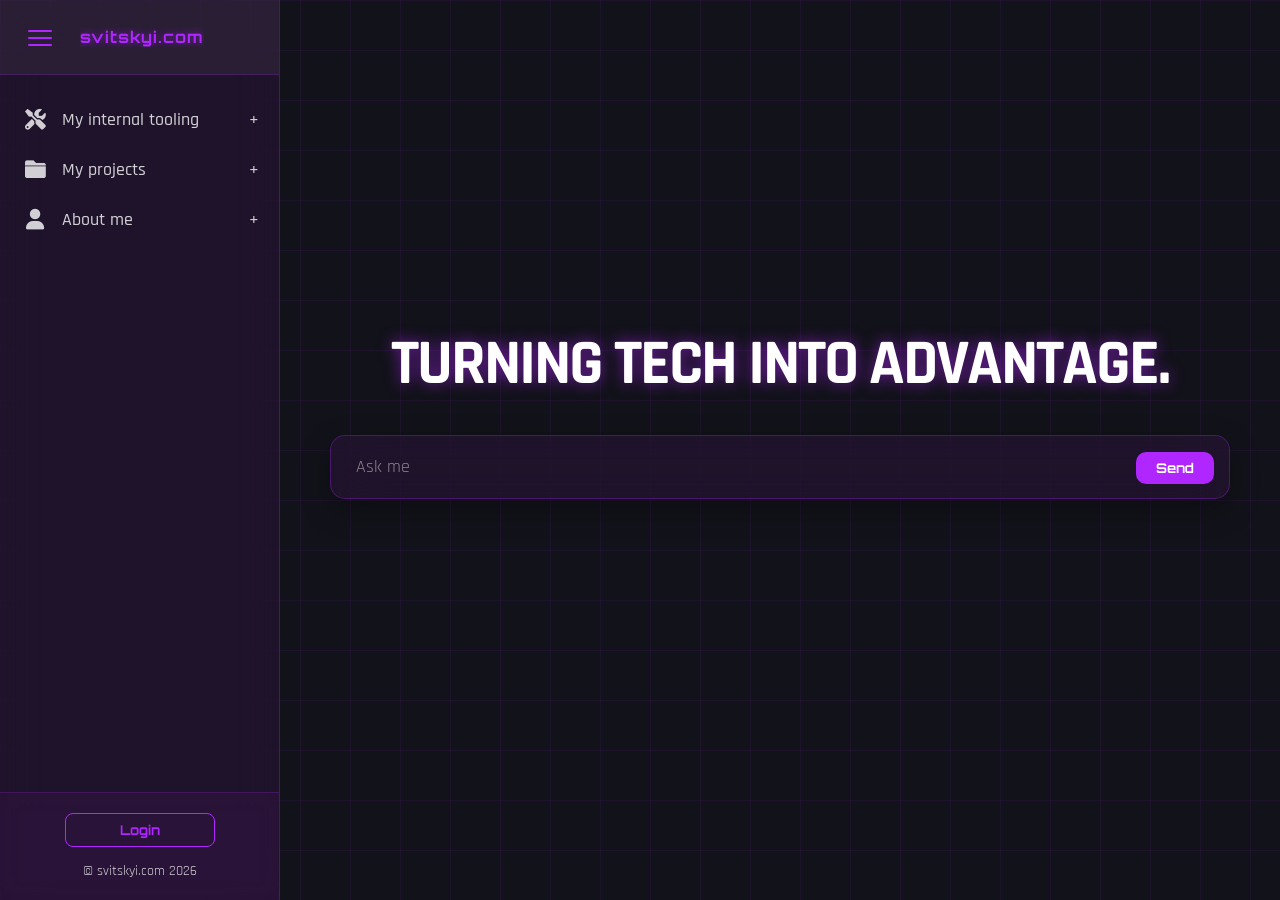
==== index.html @ 208cf4dd "Adding tree structure" ====
<!DOCTYPE html>
<html lang="en">
<head>
    <meta charset="UTF-8">
    <meta name="viewport" content="width=device-width, initial-scale=1.0">
    <title>svitskyi.com</title>
    <link rel="preconnect" href="https://fonts.googleapis.com">
    <link rel="preconnect" href="https://fonts.gstatic.com" crossorigin>
    <link href="https://fonts.googleapis.com/css2?family=Orbitron:wght@400;700&family=Roboto+Mono&family=Space+Mono&family=JetBrains+Mono&family=Fira+Code&family=Source+Code+Pro&family=Ubuntu+Mono&family=Inconsolata&family=VT323&family=Silkscreen&family=Syncopate:wght@400;700&family=Michroma&family=Exo+2:wght@400;700&family=Titillium+Web:wght@400;700&family=Rajdhani:wght@400;700&display=swap" rel="stylesheet">
    <link rel="stylesheet" href="css/styles.css?v=1.7">
    <link rel="icon" href="static/favicon.ico" type="image/x-icon">
    <link rel="stylesheet" href="https://cdnjs.cloudflare.com/ajax/libs/font-awesome/6.0.0-beta3/css/all.min.css">
</head>
<body class="theme-blue responsive-body">

<div class="bg-grid"></div>

<div class="sidebar">
  <div class="sidebar-header">
    <a href="https://svitskyi.com">svitskyi.com</a>
  </div>
  <ul class="sidebar-menu">
    <li class="has-submenu">
      <a href="#"><i class="icon fas fa-tools"></i><span class="menu-text">My internal tooling</span><span class="plus-icon">+</span></a>
      <ul class="submenu">
        <li><a href="https://n8n.svitskyi.com"><i class="icon fa-brands fa-n8n"></i><span class="menu-text">n8n</span></a></li>
        <li><a href="https://jenkins.svitskyi.com"><i class="icon fa-brands fa-jenkins"></i><span class="menu-text">Jenkins</span></a></li>
      </ul>
    </li>
    <li class="has-submenu">
      <a href="#"><i class="icon fas fa-folder"></i><span class="menu-text">My projects</span><span class="plus-icon">+</span></a>
      <ul class="submenu">
        <li><a href="https://github.com/Svitskyi"><i class="icon fa-brands fa-github"></i><span class="menu-text">GitHub</span></a></li>
        <li><a href="#"><i class="icon fas fa-robot"></i><span class="menu-text">AI assisted QA</span></a></li>
      </ul>
    </li>
    <li class="has-submenu">
      <a href="#"><i class="icon fas fa-user"></i><span class="menu-text">About me</span><span class="plus-icon">+</span></a>
      <ul class="submenu">
        <li><a href="#" id="about-me-link"><i class="icon fas fa-user-circle"></i><span class="menu-text">Who I am</span></a></li>
        <li><a href="https://www.linkedin.com/in/oleg-svitskyi/"><i class="icon fa-brands fa-linkedin"></i><span class="menu-text">LinkedIn</span></a></li>
        <li><a href="static/cv.pdf"><i class="icon fas fa-file-alt"></i><span class="menu-text">My CV</span></a></li>
      </ul>
    </li>
  </ul>
  <div class="sidebar-footer">
    <button id="login-btn" class="login-sidebar-btn">Login</button>
    <p>&copy; svitskyi.com 2026</p>
  </div>
</div>

<button id="sidebar-toggle-btn" class="sidebar-toggle">
  <span></span>
  <span></span>
  <span></span>
</button> 

<!-- LOGIN MODAL -->
<div id="login-modal" class="modal-overlay">
  <div class="modal-content login-modal-content">
    <button id="close-login-modal" class="close-btn">&times;</button>
    <div class="modal-header">
      <h2>Login</h2>
    </div>
    <div class="login-options">
      <button class="login-option google">
        <span class="icon">G</span> Login with Google
      </button>
      <button class="login-option apple">
        <span class="icon">🍎</span> Login with Apple
      </button>
      <button class="login-option microsoft">
        <span class="icon">M</span> Login with Microsoft
      </button>
    </div>
  </div>
</div>

<!-- ABOUT ME MODAL -->
<div id="about-modal" class="modal-overlay">
  <div class="modal-content">
    <button id="close-modal" class="close-btn">&times;</button>
    <div class="modal-header">
      <h2>Who I am</h2>
    </div>
    <div class="modal-body">
      <p>I am a highly skilled <strong>IT Professional</strong> with a deep focus on <strong>DevOps, Platform Engineering, and QA Automation</strong>. My expertise lies at the intersection of development and operations, where I specialize in building robust <strong>CI/CD pipelines</strong> and scalable infrastructure.</p>
      
      <div class="skills-grid">
        <div class="skill-tag">GitHub</div>
        <div class="skill-tag">Sonarqube</div>
        <div class="skill-tag">ArgoCD</div>
        <div class="skill-tag">Java</div>
        <div class="skill-tag">Groovy</div>
        <div class="skill-tag">Docker</div>
        <div class="skill-tag">Kubernetes</div>
        <div class="skill-tag">Jenkins</div>
        <div class="skill-tag">Fastlane</div>
        <div class="skill-tag">Maven</div>
        <div class="skill-tag">Gradle</div>
        <div class="skill-tag">Selenium</div>
        <div class="skill-tag">Playwright</div>
        <div class="skill-tag">TestNG</div>
        <div class="skill-tag">JUnit</div>
        <div class="skill-tag">CI/CD</div>
      </div>

      <p>With hands-on experience in <strong>containerization</strong> and <strong>test automation frameworks</strong>, I am passionate about optimizing development workflows and ensuring continuous quality through intelligent automation.</p>
    </div>
  </div>
</div>

<!-- MAIN CHAT AREA -->
<main id="main-content" class="chat-container">
  <div class="welcome-container">
    <h1><span class="second-part-violet">Turning tech into advantage.</span></h1>
  </div>
  <div id="chat-body" class="chat-body"></div>
  <div class="input-wrapper">
    <textarea id="chat-message" placeholder="Ask me" rows="1"></textarea>
    <button id="send-btn">Send</button>
  </div>
</main>

<script src="js/script.js"></script>

</body>
</html>

<!-- This is index.html root page of the website. It is built with docker so whenever changes are required it should be rebuild/restarted using docker compose. Docker extention, not docker-compose binary -->
---- css/styles.css ----
/* --- Color Variables - Brightened Violet Cyberpunk Theme --- */
:root {
  --bg-dark: #12121A;
  --surface-glass: rgba(45, 20, 60, 0.5);
  --surface-bright: rgba(255, 255, 255, 0.1);
  --neon-violet: #B026FF;
  --neon-magenta: #FF2E7E;
  --neon-cyan: #00FFFF;
  --deep-purple: #4B0082;
  --primary-color: var(--neon-violet);
  --secondary-color: var(--neon-magenta);
  --accent-color-glow: rgba(176, 38, 255, 0.6);
  --accent-color-border: var(--neon-violet);
  --text-main: #FFFFFF;
  --text-dim: rgba(255, 255, 255, 0.8);
}

* { margin: 0; padding: 0; box-sizing: border-box; font-family: 'Rajdhani', sans-serif; }

body {
  display: flex;
  flex-direction: row;
  height: 100vh;
  overflow: hidden;
  background-color: var(--bg-dark);
  color: var(--text-main);
}

.bg-grid {
  position: fixed;
  top: 0;
  left: 0;
  width: 100%;
  height: 100%;
  background-image: 
    linear-gradient(rgba(176, 38, 255, 0.08) 1px, transparent 1px),
    linear-gradient(90deg, rgba(176, 38, 255, 0.08) 1px, transparent 1px);
  background-size: 50px 50px;
  pointer-events: none;
  z-index: -1;
}

/* --- Professional Animated Toggle Button --- */
#sidebar-toggle-btn {
  position: fixed;
  top: 15px;
  left: 7.5px;
  z-index: 2100;
  background: var(--surface-glass);
  backdrop-filter: blur(10px);
  border: none;
  width: 45px;
  height: 45px;
  display: flex;
  flex-direction: column;
  align-items: center;
  justify-content: center;
  gap: 5px;
  border-radius: 10px;
  cursor: pointer;
  transition: all 0.3s cubic-bezier(0.4, 0, 0.2, 1);
  box-shadow: 0 0 15px rgba(0,0,0,0.5);
}

#sidebar-toggle-btn span {
  display: block;
  width: 24px;
  height: 2px;
  background-color: var(--primary-color);
  transition: all 0.3s ease;
  border-radius: 2px;
}

#sidebar-toggle-btn:hover {
  background: rgba(176, 38, 255, 0.3);
  box-shadow: 0 0 20px var(--accent-color-glow);
}

/* Toggle Animation */
#sidebar-toggle-btn.open span:nth-child(1) { transform: translateY(7px) rotate(45deg); }
#sidebar-toggle-btn.open span:nth-child(2) { opacity: 0; transform: translateX(-10px); }
#sidebar-toggle-btn.open span:nth-child(3) { transform: translateY(-7px) rotate(-45deg); }

.sidebar.active ~ #sidebar-toggle-btn,
.sidebar:not(.collapsed) ~ #sidebar-toggle-btn {
  left: 17.5px !important;
  background: transparent;
  box-shadow: none;
}

/* --- Sidebar --- */
.sidebar {
  width: 280px;
  height: 100%;
  background: var(--surface-glass);
  backdrop-filter: blur(25px);
  -webkit-backdrop-filter: blur(25px);
  border-right: 1px solid rgba(176, 38, 255, 0.3);
  display: flex;
  flex-direction: column;
  transition: width 0.3s cubic-bezier(0.4, 0, 0.2, 1), left 0.3s cubic-bezier(0.4, 0, 0.2, 1);
  flex-shrink: 0;
  z-index: 2000;
  overflow: hidden; /* Hide overflow on the main container */
}

.sidebar.collapsed {
  width: 60px;
}

.sidebar-header {
  padding: 0 15px 0 80px;
  background: rgba(255, 255, 255, 0.05);
  border-bottom: 1px solid rgba(176, 38, 255, 0.2);
  display: flex;
  align-items: center;
  justify-content: flex-start;
  height: 75px;
  flex-shrink: 0; /* Prevent header from shrinking */
}

.sidebar-header a {
  color: var(--primary-color);
  text-decoration: none;
  font-family: 'Orbitron', sans-serif;
  font-weight: 700;
  letter-spacing: 1px;
  text-shadow: 0 0 10px var(--accent-color-glow);
}

.sidebar-menu {
  list-style: none;
  padding: 20px 0;
  flex-grow: 1; /* Allow menu to take up all available space */
  overflow-y: auto; /* Make ONLY the menu scrollable */
  -webkit-overflow-scrolling: touch; /* Smooth scrolling on iOS */
}

.sidebar-footer {
  padding: 20px;
  text-align: center;
  font-size: 0.9rem;
  color: var(--text-dim);
  border-top: 1px solid rgba(176, 38, 255, 0.2);
  font-family: 'Orbitron', sans-serif;
  flex-shrink: 0; /* Prevent footer from shrinking */
  background: rgba(45, 20, 60, 0.6); /* Ensure consistent background */
  backdrop-filter: blur(10px);
}

/* --- Sidebar Text Visibility Control --- */
.sidebar-header a, 
.sidebar-menu li .menu-text { 
  opacity: 1;
  max-width: 500px;
  display: inline-block;
  vertical-align: middle;
  white-space: nowrap;
  overflow: hidden;
  transition: opacity 0.3s ease, max-width 0.3s ease;
}

.sidebar-menu li a {
  display: flex;
  align-items: center;
  padding: 14px 20px;
  text-decoration: none;
  color: var(--text-dim);
  font-weight: 500;
  font-size: 1.1rem;
  transition: all 0.2s ease;
  border-left: 3px solid transparent;
}

.sidebar-menu li a:hover {
  background: rgba(176, 38, 255, 0.15);
  color: var(--text-main);
  border-left-color: var(--primary-color);
}

.sidebar-menu li .icon {
  margin-right: 15px;
  font-size: 1.3rem;
  width: 24px;
  text-align: center;
}

.sidebar-menu .has-submenu > a {
  position: relative;
}

.plus-icon {
  position: absolute;
  right: 20px;
  top: 50%;
  transform: translateY(-50%);
  transition: transform 0.3s ease;
}

.has-submenu.open > a .plus-icon {
  transform: translateY(-50%) rotate(45deg);
}

.submenu {
  list-style: none;
  padding-left: 30px;
  display: none;
  background: rgba(0,0,0,0.2);
}

.has-submenu.open > .submenu {
  display: block;
}

/* --- Desktop Collapsed Styles --- */
@media(min-width: 1025px) {
  .sidebar.collapsed .sidebar-header a, 
  .sidebar.collapsed .sidebar-menu li .menu-text { 
    opacity: 0;
    max-width: 0;
    pointer-events: none;
  }

  .sidebar.collapsed .sidebar-menu li a {
    justify-content: center;
    padding: 14px 0;
    border-left: none;
  }

  .sidebar.collapsed .sidebar-header {
    padding: 0;
    justify-content: center;
  }

  .sidebar.collapsed .sidebar-menu li .icon {
    margin-right: 0;
  }

  .sidebar.collapsed .sidebar-footer {
    display: none;
  }
}


/* --- Main content area --- */
#main-content {
  flex-grow: 1;
  display: flex;
  flex-direction: column;
  overflow: hidden;
  transition: all 0.3s ease-in-out;
  position: relative;
}

/* --- Chat container --- */
.chat-container { 
  flex: 1;
  display: flex;
  flex-direction: column;
  justify-content: flex-start;
  align-items: center;
  padding: 20px;
  padding-top: 45vh;
  overflow: hidden;
  position: relative;
  transition: padding-top 0.5s cubic-bezier(0.4, 0, 0.2, 1);
}

.chat-container.started {
  padding-top: 40px;
}

/* --- Welcome container --- */
.welcome-container {
  position: absolute;
  top: 45vh;
  left: 50%;
  transform: translate(-50%, -100%);
  z-index: 10;
  text-align: center;
  pointer-events: none;
  width: 100%;
}

.welcome-container h1 {
  font-family: 'Orbitron', sans-serif;
  font-size: 4rem;
  font-weight: 900;
  letter-spacing: -2px;
  text-transform: uppercase;
  color: #fff;
  text-shadow: 0 0 15px rgba(176, 38, 255, 0.6);
}

.welcome-container h1 .second-part-violet {
  animation: h1VioletCycle 5s infinite linear;
}

@keyframes h1VioletCycle {
  0%   { color: #FF2E7E; } 25%  { color: #B026FF; } 50%  { color: #00FFFF; }
  75%  { color: #FFD700; } 100% { color: #FF2E7E; }
}

@keyframes loginButtonHoverCycle {
  0%   { background-color: #FF2E7E; border-color: #FF2E7E; } 25%  { background-color: #B026FF; border-color: #B026FF; }
  50%  { background-color: #00FFFF; border-color: #00FFFF; } 75%  { background-color: #FFD700; border-color: #FFD700; }
  100% { background-color: #FF2E7E; border-color: #FF2E7E; }
}

/* --- Chat Body --- */
.chat-body { 
  width: 100%; 
  max-width: 900px;
  max-height: calc(50vh - 120px);
  display: flex;
  flex-direction: column;
  gap: 2px;
  padding: 10px;
  overflow-y: auto;
  scroll-behavior: smooth;
  z-index: 5;
}

.chat-container.started .chat-body {
  max-height: calc(100vh - 200px);
}

/* --- Input Wrapper --- */
.input-wrapper { 
  display: flex;
  width: 100%;
  max-width: 900px;
  gap: 10px;
  background: var(--surface-glass);
  backdrop-filter: blur(25px);
  -webkit-backdrop-filter: blur(25px);
  padding: 10px 15px;
  border-radius: 15px;
  border: 1px solid rgba(176, 38, 255, 0.3);
  box-shadow: 0 10px 30px rgba(0, 0, 0, 0.3);
  margin-top: 10px;
  z-index: 20;
}

.input-wrapper textarea { 
  flex: 1;
  padding: 10px;
  border: none;
  outline: none;
  resize: none;
  font-size: 1.1rem;
  background: transparent;
  color: var(--text-main);
}

.input-wrapper textarea::placeholder {
  color: var(--text-dim);
  opacity: 0.6;
}

.input-wrapper button { 
  padding: 8px 20px;
  border: none;
  border-radius: 10px;
  background: var(--primary-color);
  color: #ffffff;
  font-family: 'Orbitron', sans-serif;
  font-weight: bold;
  cursor: pointer;
  transition: all 0.3s ease;
  align-self: flex-end;
  margin-bottom: 4px;
}

/* --- Messages --- */
.message { 
  padding: 12px 18px;
  width: 100%;
  max-width: 100%;
  word-wrap: break-word;
  line-height: 1.4;
  font-size: 1.1rem;
  border: none;
}

.bot { 
  text-align: left;
  font-family: 'VT323', monospace;
  color: var(--neon-cyan);
  font-size: 1.4rem;
  letter-spacing: 1px;
}

.user { 
  text-align: right;
  color: var(--text-main);
}

/* --- Modal Styles --- */
.modal-overlay {
  position: fixed;
  top: 0;
  left: 0;
  width: 100%;
  height: 100%;
  background: rgba(10, 10, 20, 0.85);
  backdrop-filter: blur(15px);
  display: none;
  justify-content: center;
  align-items: center;
  z-index: 4000;
}

.modal-overlay.active { display: flex; }

.modal-content {
  background: var(--surface-glass);
  border: 1px solid var(--primary-color);
  padding: 40px;
  border-radius: 15px;
  max-width: 700px;
  width: 90%;
  max-height: 85vh;
  display: flex;
  flex-direction: column;
  position: relative;
  box-shadow: 0 0 50px rgba(0, 0, 0, 0.8), 0 0 20px var(--accent-color-glow);
}

.close-btn {
  position: absolute;
  top: 20px;
  right: 25px;
  background: none;
  border: none;
  color: var(--text-dim);
  font-size: 2rem;
  cursor: pointer;
}

.modal-header h2 {
  font-family: 'Orbitron', sans-serif;
  color: var(--primary-color);
  margin-bottom: 20px;
}

.modal-body {
  overflow-y: auto;
  padding-right: 10px;
}

.modal-body p {
  margin-bottom: 20px;
  line-height: 1.6;
  font-size: 1.1rem;
}

.modal-body strong {
  color: var(--neon-magenta);
  font-weight: 700;
}

.skills-grid {
  display: flex;
  flex-wrap: wrap;
  gap: 10px;
  margin: 20px 0;
}

.skill-tag {
  background: rgba(176, 38, 255, 0.1);
  border: 1px solid var(--primary-color);
  padding: 5px 12px;
  border-radius: 20px;
  font-size: 0.9rem;
  color: var(--text-main);
}

.login-modal-content {
  max-width: 400px;
}

.login-options {
  display: flex;
  flex-direction: column;
  gap: 15px;
  margin-top: 20px;
}

.login-option {
  display: flex;
  align-items: center;
  gap: 15px;
  padding: 12px 20px;
  border: 1px solid rgba(255, 255, 255, 0.1);
  background: rgba(255, 255, 255, 0.05);
  color: var(--text-main);
  border-radius: 10px;
  cursor: pointer;
  font-family: 'Rajdhani', sans-serif;
  font-size: 1.1rem;
  font-weight: 500;
  transition: all 0.2s ease;
}

.login-option:hover {
  background: rgba(255, 255, 255, 0.1);
  border-color: var(--primary-color);
  transform: translateY(-2px);
}

.login-option .icon {
  font-size: 1.2rem;
  width: 24px;
  text-align: center;
}

.login-sidebar-btn {
  background: transparent;
  border: 1px solid var(--primary-color);
  color: var(--primary-color);
  padding: 8px 25px;
  border-radius: 8px;
  cursor: pointer;
  font-family: 'Orbitron', sans-serif;
  font-weight: bold;
  transition: all 0.3s ease;
  width: 100%;
  max-width: 150px;
  margin-bottom: 15px;
}

.login-sidebar-btn:hover {
  color: #fff;
  box-shadow: 0 0 15px var(--accent-color-glow);
  animation: loginButtonHoverCycle 5s infinite linear;
}

/* --- Responsive Layout --- */
@media(max-width: 1024px) {
  .sidebar {
    position: fixed;
    left: -70vw;
    width: 70vw !important;
    height: 100%;
    box-shadow: 0 0 50px rgba(0,0,0,0.8);
    transition: left 0.3s cubic-bezier(0.4, 0, 0.2, 1);
  }
  
  .sidebar.active { 
    left: 0 !important; 
    visibility: visible !important; 
    z-index: 2500;
  }

  #sidebar-toggle-btn {
    z-index: 3100;
  }

  .sidebar-header a,
  .sidebar-menu li .menu-text {
    opacity: 1 !important;
    max-width: 500px !important;
  }

  .sidebar-menu li a {
    font-size: 1.2rem !important;
    padding: 18px 25px !important;
  }

  .sidebar-header {
    justify-content: center;
  }

    .sidebar-footer {
          flex-direction: column;
      }
    
      .welcome-container h1 { 
        font-size: 6.8vw; 
        white-space: nowrap;
      }
    
      @media(max-width: 1024px) and (orientation: portrait) {
        .welcome-container {
          top: 32vh;
        }
      }
    
      @media(orientation: portrait) and (max-width: 500px) {
    .login-modal-content {
      padding: 20px;
    }
  }

  @media(orientation: landscape) and (max-height: 500px) {
    .sidebar { width: 45vw !important; left: -45vw; }
    .sidebar-header { height: 60px; }
    .sidebar-header a { font-size: 0.8rem; }
    #sidebar-toggle-btn { top: 7.5px !important; }
    .sidebar.active ~ #sidebar-toggle-btn { left: 17.5px !important; }
    .sidebar-menu { padding: 10px 0; }
    .sidebar-menu li a { padding: 10px 20px !important; font-size: 1rem !important; }
    .sidebar-footer { padding: 10px; display: flex !important; justify-content: center; flex-wrap: wrap;}
    .login-sidebar-btn {
      padding: 8px 12px !important;
      font-size: 0.8rem !important;
      max-width: none;
    }
  }
}
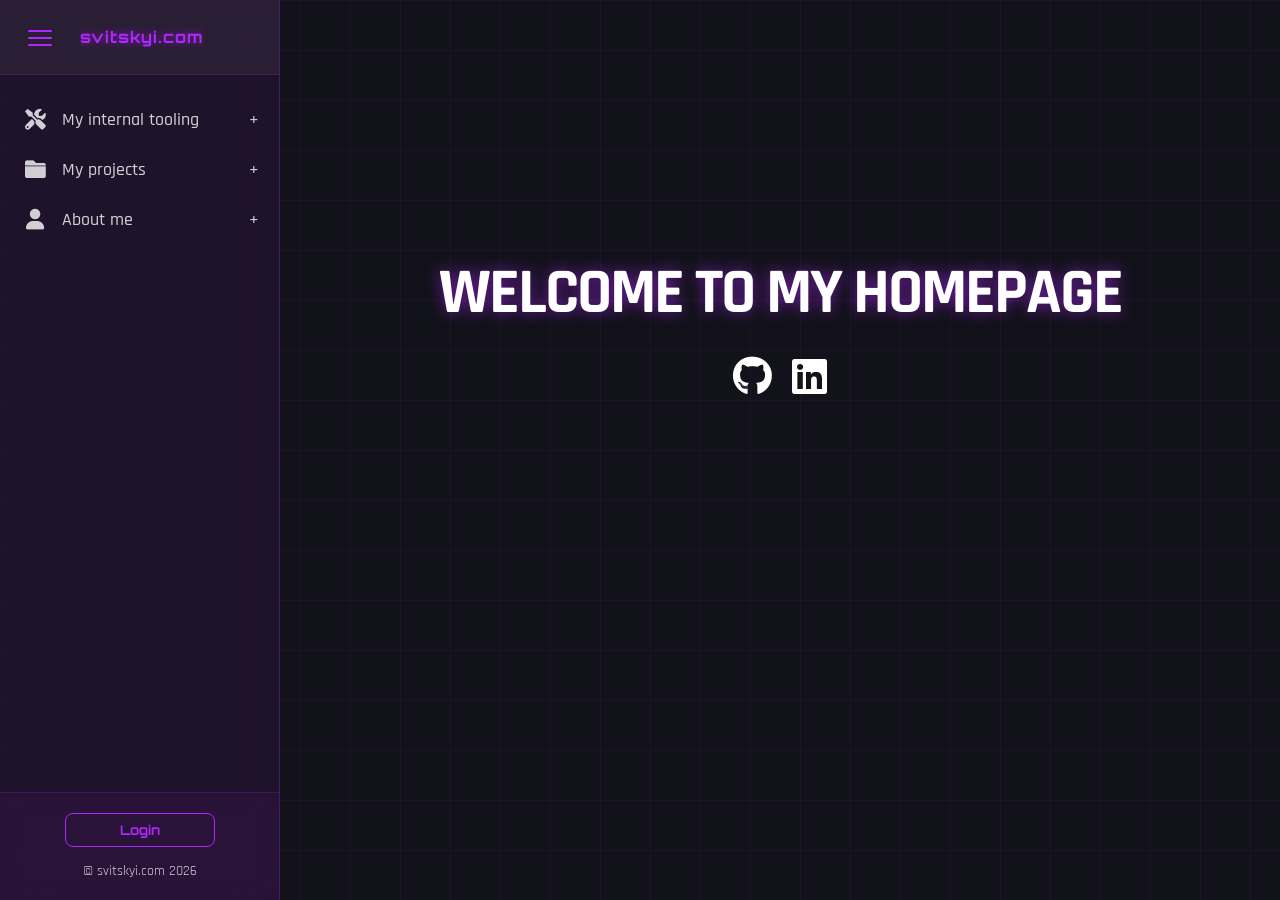
==== commit 757bc5b0: "Working on auth" ====
--- a/index.html
+++ b/index.html
@@ -10,6 +10,7 @@
     <link rel="stylesheet" href="css/styles.css?v=1.7">
     <link rel="icon" href="static/favicon.ico" type="image/x-icon">
     <link rel="stylesheet" href="https://cdnjs.cloudflare.com/ajax/libs/font-awesome/6.0.0-beta3/css/all.min.css">
+    <script src="https://challenges.cloudflare.com/turnstile/v0/api.js" async defer></script>
 </head>
 <body class="theme-blue responsive-body">
 
@@ -23,22 +24,20 @@
     <li class="has-submenu">
       <a href="#"><i class="icon fas fa-tools"></i><span class="menu-text">My internal tooling</span><span class="plus-icon">+</span></a>
       <ul class="submenu">
-        <li><a href="https://n8n.svitskyi.com"><i class="icon fa-brands fa-n8n"></i><span class="menu-text">n8n</span></a></li>
+        <li><a href="https://n8n.svitskyi.com"><i class="icon fas fa-cog"></i><span class="menu-text">n8n</span></a></li>
         <li><a href="https://jenkins.svitskyi.com"><i class="icon fa-brands fa-jenkins"></i><span class="menu-text">Jenkins</span></a></li>
       </ul>
     </li>
     <li class="has-submenu">
       <a href="#"><i class="icon fas fa-folder"></i><span class="menu-text">My projects</span><span class="plus-icon">+</span></a>
       <ul class="submenu">
-        <li><a href="https://github.com/Svitskyi"><i class="icon fa-brands fa-github"></i><span class="menu-text">GitHub</span></a></li>
-        <li><a href="#"><i class="icon fas fa-robot"></i><span class="menu-text">AI assisted QA</span></a></li>
+        <li><a href="chat.html"><i class="icon fas fa-robot"></i><span class="menu-text">AI assisted QA</span></a></li>
       </ul>
     </li>
     <li class="has-submenu">
       <a href="#"><i class="icon fas fa-user"></i><span class="menu-text">About me</span><span class="plus-icon">+</span></a>
       <ul class="submenu">
         <li><a href="#" id="about-me-link"><i class="icon fas fa-user-circle"></i><span class="menu-text">Who I am</span></a></li>
-        <li><a href="https://www.linkedin.com/in/oleg-svitskyi/"><i class="icon fa-brands fa-linkedin"></i><span class="menu-text">LinkedIn</span></a></li>
         <li><a href="static/cv.pdf"><i class="icon fas fa-file-alt"></i><span class="menu-text">My CV</span></a></li>
       </ul>
     </li>
@@ -60,18 +59,27 @@
   <div class="modal-content login-modal-content">
     <button id="close-login-modal" class="close-btn">&times;</button>
     <div class="modal-header">
-      <h2>Login</h2>
+      <h2 id="auth-modal-title">Login</h2>
     </div>
     <div class="login-options">
-      <button class="login-option google">
-        <span class="icon">G</span> Login with Google
-      </button>
-      <button class="login-option apple">
-        <span class="icon">🍎</span> Login with Apple
-      </button>
-      <button class="login-option microsoft">
-        <span class="icon">M</span> Login with Microsoft
-      </button>
+      <div class="auth-tabs">
+        <button id="tab-login" class="auth-tab active">Login</button>
+        <button id="tab-register" class="auth-tab">Register</button>
+      </div>
+      <form id="auth-form" style="display: flex; flex-direction: column; gap: 15px;">
+        <input type="text" id="auth-username" placeholder="Username" class="login-input" style="display: none;">
+        <input type="email" id="auth-email" placeholder="Email Address" required class="login-input">
+        <input type="password" id="auth-password" placeholder="Password" required class="login-input">
+        <input type="password" id="auth-password-confirm" placeholder="Confirm Password" required class="login-input" style="display: none;">
+        <div id="password-requirements" class="password-reqs" style="display: none;">
+          Password must be at least 8 characters long.
+        </div>
+        <div class="cf-turnstile" data-sitekey="0x4AAAAAACgp1XLPp8OQ88os" data-theme="dark" data-appearance="always"></div>
+        <button type="submit" id="auth-submit-btn" class="login-option email-login-btn" style="justify-content: center;">
+          <span class="icon" style="margin-right: 8px;">✉</span> <span id="auth-submit-text">Login</span>
+        </button>
+      </form>
+      <div id="login-message" class="login-message"></div>
     </div>
   </div>
 </div>
@@ -110,15 +118,13 @@
   </div>
 </div>
 
-<!-- MAIN CHAT AREA -->
-<main id="main-content" class="chat-container">
+<main id="main-content" class="chat-container main-page">
   <div class="welcome-container">
-    <h1><span class="second-part-violet">Turning tech into advantage.</span></h1>
-  </div>
-  <div id="chat-body" class="chat-body"></div>
-  <div class="input-wrapper">
-    <textarea id="chat-message" placeholder="Ask me" rows="1"></textarea>
-    <button id="send-btn">Send</button>
+    <h1><span class="second-part-violet">WELCOME TO MY HOMEPAGE</span></h1>
+    <div class="social-links">
+      <a href="https://github.com/Svitskyi" target="_blank"><i class="fab fa-github"></i></a>
+      <a href="https://www.linkedin.com/in/oleg-svitskyi/" target="_blank"><i class="fab fa-linkedin"></i></a>
+    </div>
   </div>
 </main>
 
--- a/css/styles.css
+++ b/css/styles.css
@@ -189,12 +189,16 @@
   position: relative;
 }
 
+.sidebar.collapsed .plus-icon {
+  display: none;
+}
+
 .plus-icon {
   position: absolute;
   right: 20px;
   top: 50%;
-  transform: translateY(-50%);
-  transition: transform 0.3s ease;
+  transform: translateY(-50%) rotate(0deg);
+  transition: transform 0.3s ease, opacity 0.3s ease;
 }
 
 .has-submenu.open > a .plus-icon {
@@ -253,25 +257,29 @@
 }
 
 /* --- Chat container --- */
-.chat-container { 
+.chat-container {
   flex: 1;
   display: flex;
   flex-direction: column;
-  justify-content: flex-start;
+  justify-content: center;
   align-items: center;
   padding: 20px;
-  padding-top: 45vh;
   overflow: hidden;
   position: relative;
   transition: padding-top 0.5s cubic-bezier(0.4, 0, 0.2, 1);
 }
 
-.chat-container.started {
+/* --- Chat container on main page --- */
+.chat-container.main-page {
+  padding-top: 45vh;
+}
+
+#main-content.chat-container.started {
   padding-top: 40px;
 }
 
 /* --- Welcome container --- */
-.welcome-container {
+.main-page .welcome-container {
   position: absolute;
   top: 45vh;
   left: 50%;
@@ -328,6 +336,7 @@
 /* --- Input Wrapper --- */
 .input-wrapper { 
   display: flex;
+  align-items: center;
   width: 100%;
   max-width: 900px;
   gap: 10px;
@@ -395,6 +404,9 @@
   text-align: right;
   color: var(--text-main);
 }
+
+
+
 
 /* --- Modal Styles --- */
 .modal-overlay {
@@ -515,6 +527,76 @@
   text-align: center;
 }
 
+.login-input {
+  width: 100%;
+  padding: 12px 20px;
+  background: rgba(255, 255, 255, 0.05);
+  border: 1px solid rgba(255, 255, 255, 0.1);
+  color: var(--text-main);
+  border-radius: 10px;
+  font-family: 'Rajdhani', sans-serif;
+  font-size: 1.1rem;
+  transition: all 0.2s ease;
+  outline: none;
+}
+
+.login-input:focus {
+  border-color: var(--primary-color);
+  box-shadow: 0 0 10px rgba(176, 38, 255, 0.2);
+}
+
+.login-message {
+  margin-top: 15px;
+  text-align: center;
+  font-size: 1rem;
+}
+
+.auth-tabs {
+  display: flex;
+  justify-content: space-around;
+  margin-bottom: 20px;
+  border-bottom: 1px solid rgba(255, 255, 255, 0.1);
+}
+
+.auth-tab {
+  background: none;
+  border: none;
+  color: var(--text-dim);
+  font-family: 'Rajdhani', sans-serif;
+  font-size: 1.2rem;
+  padding: 10px 20px;
+  cursor: pointer;
+  transition: all 0.3s ease;
+  border-bottom: 2px solid transparent;
+}
+
+.auth-tab.active {
+  color: var(--primary-color);
+  border-bottom: 2px solid var(--primary-color);
+  font-weight: bold;
+}
+
+.auth-tab:hover {
+  color: var(--text-main);
+}
+
+.password-reqs {
+  font-size: 0.8rem;
+  color: var(--text-dim);
+  background: rgba(0, 0, 0, 0.2);
+  padding: 10px;
+  border-radius: 5px;
+  border-left: 3px solid var(--neon-magenta);
+  line-height: 1.4;
+}
+
+.password-reqs.valid {
+  border-left-color: var(--neon-cyan);
+}
+
+.login-message.success { color: var(--neon-cyan); }
+.login-message.error { color: var(--neon-magenta); }
+
 .login-sidebar-btn {
   background: transparent;
   border: 1px solid var(--primary-color);
@@ -582,7 +664,7 @@
       }
     
       @media(max-width: 1024px) and (orientation: portrait) {
-        .welcome-container {
+        .main-page .welcome-container {
           top: 32vh;
         }
       }
@@ -609,3 +691,75 @@
     }
   }
 }
+
+/* --- Chat Snippets --- */
+.chat-snippets {
+  display: flex;
+  gap: 10px;
+  justify-content: center;
+  margin-bottom: 20px;
+  z-index: 20;
+  flex-wrap: wrap;
+}
+
+.chat-snippet {
+  background: rgba(176, 38, 255, 0.1);
+  border: 1px solid var(--primary-color);
+  color: var(--text-main);
+  padding: 8px 16px;
+  border-radius: 20px;
+  cursor: pointer;
+  font-family: 'Rajdhani', sans-serif;
+  font-size: 1rem;
+  transition: all 0.3s ease;
+  box-shadow: 0 0 10px rgba(176, 38, 255, 0.2);
+}
+
+.chat-snippet:hover {
+  background: rgba(176, 38, 255, 0.3);
+  box-shadow: 0 0 15px var(--accent-color-glow);
+  transform: translateY(-2px);
+  color: #fff;
+}
+
+/* --- Social Links --- */
+.social-links {
+  display: flex;
+  justify-content: center;
+  gap: 20px;
+  margin-top: 20px;
+}
+
+.social-links a {
+  color: var(--text-main);
+  font-size: 2.5rem;
+  transition: all 0.3s ease;
+}
+
+.social-links a:hover {
+  color: var(--primary-color);
+  transform: scale(1.1);
+}
+
+.social-links {
+  pointer-events: auto;
+}
+
+@media(max-width: 768px) {
+  .social-links {
+    margin-top: 40px;
+  }
+  .social-links a {
+    font-size: 3.5rem;
+  }
+  .main-page .welcome-container {
+    top: 50vh;
+  }
+}
+
+@media (max-width: 1024px) and (orientation: landscape) {
+  .main-page .welcome-container {
+    top: 55vh;
+  }
+}
+
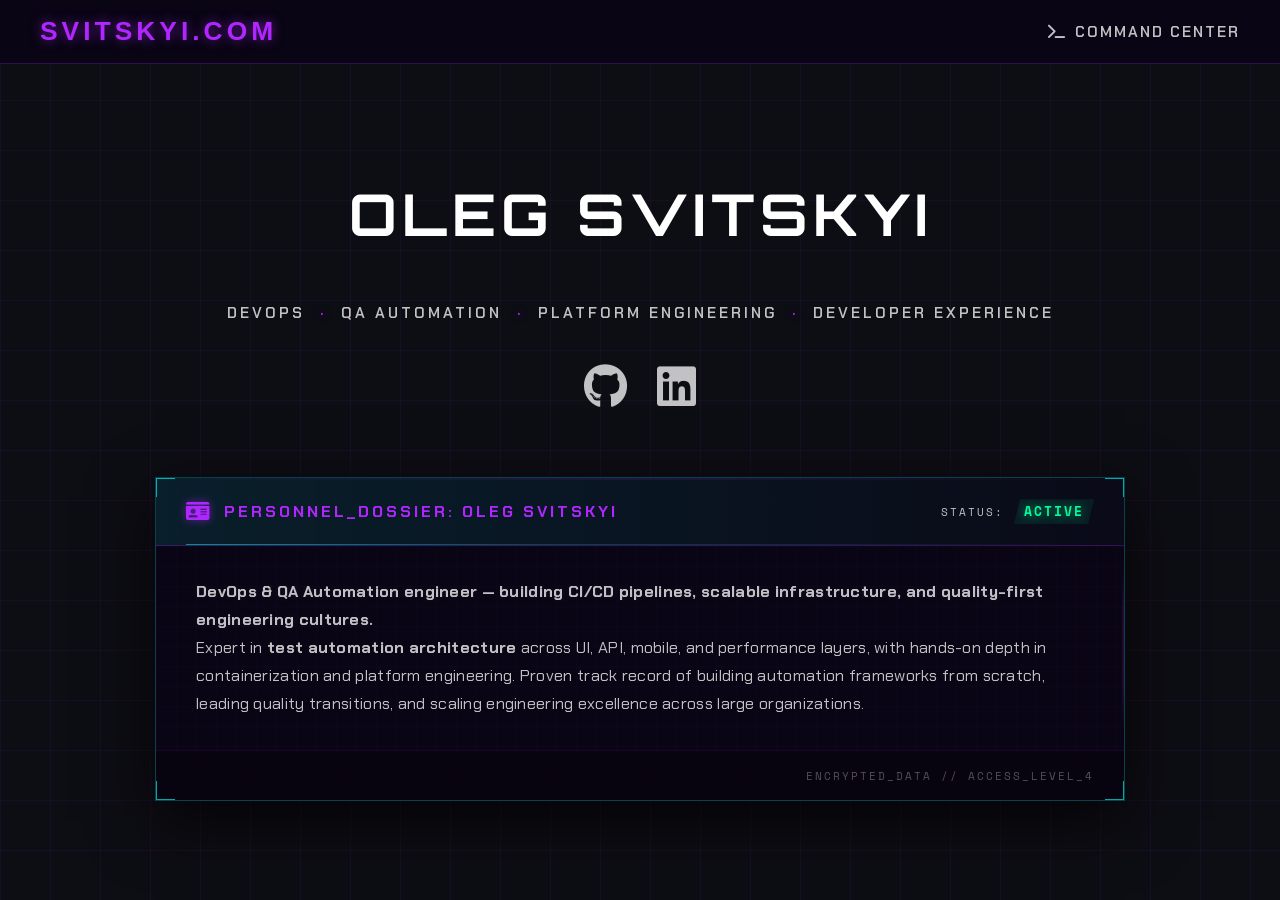
==== commit 8b73da0a: "Redesign homepage: drop auth/tooling sidebar, add SEO metadata Replaces the old sidebar nav (login/r" ====
--- a/index.html
+++ b/index.html
@@ -3,127 +3,119 @@
 <head>
     <meta charset="UTF-8">
     <meta name="viewport" content="width=device-width, initial-scale=1.0">
-    <title>svitskyi.com</title>
+    <title>Oleg Svitskyi — DevOps &amp; QA Automation Engineer</title>
+    <meta name="description" content="Oleg Svitskyi — DevOps &amp; QA Automation engineer based in Switzerland. Expert in CI/CD pipelines, test automation architecture, Kubernetes, and platform engineering.">
+    <meta name="author" content="Oleg Svitskyi">
+    <meta name="keywords" content="Oleg Svitskyi, Svitskyi, DevOps engineer, QA automation, test automation, CI/CD, Kubernetes, platform engineering, Switzerland">
+    <link rel="canonical" href="https://svitskyi.com/">
+
+    <!-- Open Graph -->
+    <meta property="og:type" content="profile">
+    <meta property="og:title" content="Oleg Svitskyi — DevOps &amp; QA Automation Engineer">
+    <meta property="og:description" content="DevOps &amp; QA Automation engineer based in Switzerland. Expert in CI/CD, test automation architecture, Kubernetes, and platform engineering.">
+    <meta property="og:url" content="https://svitskyi.com/">
+    <meta property="og:image" content="https://svitskyi.com/static/android-chrome-512x512.png">
+    <meta property="og:site_name" content="svitskyi.com">
+    <meta property="profile:first_name" content="Oleg">
+    <meta property="profile:last_name" content="Svitskyi">
+
+    <!-- Twitter Card -->
+    <meta name="twitter:card" content="summary">
+    <meta name="twitter:title" content="Oleg Svitskyi — DevOps &amp; QA Automation Engineer">
+    <meta name="twitter:description" content="DevOps &amp; QA Automation engineer based in Switzerland. CI/CD, test automation, Kubernetes, platform engineering.">
+    <meta name="twitter:image" content="https://svitskyi.com/static/android-chrome-512x512.png">
+
+    <!-- JSON-LD Structured Data -->
+    <script type="application/ld+json">
+    {
+      "@context": "https://schema.org",
+      "@type": "Person",
+      "name": "Oleg Svitskyi",
+      "url": "https://svitskyi.com/",
+      "jobTitle": "DevOps & QA Automation Engineer",
+      "description": "DevOps & QA Automation engineer specialising in CI/CD pipelines, test automation architecture, Kubernetes, and platform engineering.",
+      "email": "oleg@svitskyi.com",
+      "address": {
+        "@type": "PostalAddress",
+        "addressLocality": "Rolle",
+        "addressRegion": "VD",
+        "addressCountry": "CH"
+      },
+      "sameAs": [
+        "https://github.com/Svitskyi",
+        "https://www.linkedin.com/in/oleg-svitskyi/"
+      ]
+    }
+    </script>
+
     <link rel="preconnect" href="https://fonts.googleapis.com">
     <link rel="preconnect" href="https://fonts.gstatic.com" crossorigin>
-    <link href="https://fonts.googleapis.com/css2?family=Orbitron:wght@400;700&family=Roboto+Mono&family=Space+Mono&family=JetBrains+Mono&family=Fira+Code&family=Source+Code+Pro&family=Ubuntu+Mono&family=Inconsolata&family=VT323&family=Silkscreen&family=Syncopate:wght@400;700&family=Michroma&family=Exo+2:wght@400;700&family=Titillium+Web:wght@400;700&family=Rajdhani:wght@400;700&display=swap" rel="stylesheet">
-    <link rel="stylesheet" href="css/styles.css?v=1.7">
+    <link href="https://fonts.googleapis.com/css2?family=Chakra+Petch:wght@400;600;700&family=Syncopate:wght@400;700&family=Rajdhani:wght@400;500;700&family=Space+Mono:wght@400;700&family=Roboto+Mono&family=Orbitron:wght@400;700;900&display=swap" rel="stylesheet">
+    <link rel="stylesheet" href="css/styles.css?v=4.4">
     <link rel="icon" href="static/favicon.ico" type="image/x-icon">
+    <link rel="apple-touch-icon" href="static/apple-touch-icon.png">
+    <link rel="manifest" href="static/site.webmanifest">
     <link rel="stylesheet" href="https://cdnjs.cloudflare.com/ajax/libs/font-awesome/6.0.0-beta3/css/all.min.css">
-    <script src="https://challenges.cloudflare.com/turnstile/v0/api.js" async defer></script>
 </head>
 <body class="theme-blue responsive-body">
 
 <div class="bg-grid"></div>
 
-<div class="sidebar">
-  <div class="sidebar-header">
-    <a href="https://svitskyi.com">svitskyi.com</a>
+
+<nav class="top-nav">
+  <div class="nav-container">
+    <div class="nav-logo">
+      <a href="https://svitskyi.com">svitskyi.com</a>
+    </div>
+
+    <a href="https://commandcenter.svitskyi.com" class="nav-cc-link">
+      <i class="fas fa-terminal"></i> Command Center
+    </a>
   </div>
-  <ul class="sidebar-menu">
-    <li class="has-submenu">
-      <a href="#"><i class="icon fas fa-tools"></i><span class="menu-text">My internal tooling</span><span class="plus-icon">+</span></a>
-      <ul class="submenu">
-        <li><a href="https://n8n.svitskyi.com"><i class="icon fas fa-cog"></i><span class="menu-text">n8n</span></a></li>
-        <li><a href="https://jenkins.svitskyi.com"><i class="icon fa-brands fa-jenkins"></i><span class="menu-text">Jenkins</span></a></li>
-      </ul>
-    </li>
-    <li class="has-submenu">
-      <a href="#"><i class="icon fas fa-folder"></i><span class="menu-text">My projects</span><span class="plus-icon">+</span></a>
-      <ul class="submenu">
-        <li><a href="chat.html"><i class="icon fas fa-robot"></i><span class="menu-text">AI assisted QA</span></a></li>
-      </ul>
-    </li>
-    <li class="has-submenu">
-      <a href="#"><i class="icon fas fa-user"></i><span class="menu-text">About me</span><span class="plus-icon">+</span></a>
-      <ul class="submenu">
-        <li><a href="#" id="about-me-link"><i class="icon fas fa-user-circle"></i><span class="menu-text">Who I am</span></a></li>
-        <li><a href="static/cv.pdf"><i class="icon fas fa-file-alt"></i><span class="menu-text">My CV</span></a></li>
-      </ul>
-    </li>
-  </ul>
-  <div class="sidebar-footer">
-    <button id="login-btn" class="login-sidebar-btn">Login</button>
-    <p>&copy; svitskyi.com 2026</p>
-  </div>
-</div>
-
-<button id="sidebar-toggle-btn" class="sidebar-toggle">
-  <span></span>
-  <span></span>
-  <span></span>
-</button> 
-
-<!-- LOGIN MODAL -->
-<div id="login-modal" class="modal-overlay">
-  <div class="modal-content login-modal-content">
-    <button id="close-login-modal" class="close-btn">&times;</button>
-    <div class="modal-header">
-      <h2 id="auth-modal-title">Login</h2>
-    </div>
-    <div class="login-options">
-      <div class="auth-tabs">
-        <button id="tab-login" class="auth-tab active">Login</button>
-        <button id="tab-register" class="auth-tab">Register</button>
-      </div>
-      <form id="auth-form" style="display: flex; flex-direction: column; gap: 15px;">
-        <input type="text" id="auth-username" placeholder="Username" class="login-input" style="display: none;">
-        <input type="email" id="auth-email" placeholder="Email Address" required class="login-input">
-        <input type="password" id="auth-password" placeholder="Password" required class="login-input">
-        <input type="password" id="auth-password-confirm" placeholder="Confirm Password" required class="login-input" style="display: none;">
-        <div id="password-requirements" class="password-reqs" style="display: none;">
-          Password must be at least 8 characters long.
-        </div>
-        <div class="cf-turnstile" data-sitekey="0x4AAAAAACgp1XLPp8OQ88os" data-theme="dark" data-appearance="always"></div>
-        <button type="submit" id="auth-submit-btn" class="login-option email-login-btn" style="justify-content: center;">
-          <span class="icon" style="margin-right: 8px;">✉</span> <span id="auth-submit-text">Login</span>
-        </button>
-      </form>
-      <div id="login-message" class="login-message"></div>
-    </div>
-  </div>
-</div>
-
-<!-- ABOUT ME MODAL -->
-<div id="about-modal" class="modal-overlay">
-  <div class="modal-content">
-    <button id="close-modal" class="close-btn">&times;</button>
-    <div class="modal-header">
-      <h2>Who I am</h2>
-    </div>
-    <div class="modal-body">
-      <p>I am a highly skilled <strong>IT Professional</strong> with a deep focus on <strong>DevOps, Platform Engineering, and QA Automation</strong>. My expertise lies at the intersection of development and operations, where I specialize in building robust <strong>CI/CD pipelines</strong> and scalable infrastructure.</p>
-      
-      <div class="skills-grid">
-        <div class="skill-tag">GitHub</div>
-        <div class="skill-tag">Sonarqube</div>
-        <div class="skill-tag">ArgoCD</div>
-        <div class="skill-tag">Java</div>
-        <div class="skill-tag">Groovy</div>
-        <div class="skill-tag">Docker</div>
-        <div class="skill-tag">Kubernetes</div>
-        <div class="skill-tag">Jenkins</div>
-        <div class="skill-tag">Fastlane</div>
-        <div class="skill-tag">Maven</div>
-        <div class="skill-tag">Gradle</div>
-        <div class="skill-tag">Selenium</div>
-        <div class="skill-tag">Playwright</div>
-        <div class="skill-tag">TestNG</div>
-        <div class="skill-tag">JUnit</div>
-        <div class="skill-tag">CI/CD</div>
-      </div>
-
-      <p>With hands-on experience in <strong>containerization</strong> and <strong>test automation frameworks</strong>, I am passionate about optimizing development workflows and ensuring continuous quality through intelligent automation.</p>
-    </div>
-  </div>
-</div>
+</nav>
 
 <main id="main-content" class="chat-container main-page">
   <div class="welcome-container">
-    <h1><span class="second-part-violet">WELCOME TO MY HOMEPAGE</span></h1>
+    <h1><span class="second-part-violet">OLEG SVITSKYI</span></h1>
+    <div class="welcome-rule"></div>
+    <div class="welcome-role">DevOps <span class="role-sep">·</span> QA Automation <span class="role-sep">·</span> Platform Engineering <span class="role-sep">·</span> Developer Experience</div>
     <div class="social-links">
       <a href="https://github.com/Svitskyi" target="_blank"><i class="fab fa-github"></i></a>
       <a href="https://www.linkedin.com/in/oleg-svitskyi/" target="_blank"><i class="fab fa-linkedin"></i></a>
+    </div>
+  </div>
+
+  <div class="about-section root-content">
+    <div class="dossier-card">
+      <div class="corner-marker corner-tl"></div>
+      <div class="corner-marker corner-tr"></div>
+      <div class="corner-marker corner-bl"></div>
+      <div class="corner-marker corner-br"></div>
+      <div class="dossier-header">
+        <div class="dossier-title">
+          <span class="dossier-icon"><i class="fas fa-id-card"></i></span>
+          <h2>PERSONNEL_DOSSIER: OLEG SVITSKYI</h2>
+        </div>
+        <div class="dossier-status">
+          <span class="status-label">STATUS:</span>
+          <span class="status-value">ACTIVE</span>
+        </div>
+      </div>
+      
+      <div class="dossier-body">
+        <div class="dossier-main">
+          <div class="dossier-info">
+            <p class="dossier-lead">DevOps &amp; QA Automation engineer — building <strong>CI/CD pipelines</strong>, scalable infrastructure, and quality-first engineering cultures.</p>
+            <p>Expert in <strong>test automation architecture</strong> across UI, API, mobile, and performance layers, with hands-on depth in containerization and platform engineering. Proven track record of building automation frameworks from scratch, leading quality transitions, and scaling engineering excellence across large organizations.</p>
+          </div>
+
+        </div>
+      </div>
+      
+      <div class="dossier-footer">
+        <div class="scan-line"></div>
+        <div class="footer-note">ENCRYPTED_DATA // ACCESS_LEVEL_4</div>
+      </div>
     </div>
   </div>
 </main>
--- a/css/styles.css
+++ b/css/styles.css
@@ -1,340 +1,468 @@
-/* --- Color Variables - Brightened Violet Cyberpunk Theme --- */
+/* --- Color Variables --- */
 :root {
-  --bg-dark: #12121A;
-  --surface-glass: rgba(45, 20, 60, 0.5);
-  --surface-bright: rgba(255, 255, 255, 0.1);
+  --bg-dark: #0D0D14;
+  --surface-glass: rgba(20, 10, 35, 0.7);
   --neon-violet: #B026FF;
   --neon-magenta: #FF2E7E;
   --neon-cyan: #00FFFF;
-  --deep-purple: #4B0082;
+  --neon-green: #00FF9C;
   --primary-color: var(--neon-violet);
   --secondary-color: var(--neon-magenta);
   --accent-color-glow: rgba(176, 38, 255, 0.6);
   --accent-color-border: var(--neon-violet);
   --text-main: #FFFFFF;
-  --text-dim: rgba(255, 255, 255, 0.8);
-}
-
-* { margin: 0; padding: 0; box-sizing: border-box; font-family: 'Rajdhani', sans-serif; }
+  --text-dim: rgba(255, 255, 255, 0.75);
+}
+
+* { margin: 0; padding: 0; box-sizing: border-box; font-family: 'Chakra Petch', sans-serif; }
 
 body {
   display: flex;
-  flex-direction: row;
-  height: 100vh;
-  overflow: hidden;
+  flex-direction: column;
+  min-height: 100vh;
+  overflow-x: hidden;
+  overflow-y: auto;
   background-color: var(--bg-dark);
   color: var(--text-main);
 }
 
 .bg-grid {
   position: fixed;
-  top: 0;
-  left: 0;
-  width: 100%;
-  height: 100%;
-  background-image: 
-    linear-gradient(rgba(176, 38, 255, 0.08) 1px, transparent 1px),
-    linear-gradient(90deg, rgba(176, 38, 255, 0.08) 1px, transparent 1px);
+  top: 0; left: 0;
+  width: 100%; height: 100%;
+  background-image:
+    linear-gradient(rgba(176, 38, 255, 0.07) 1px, transparent 1px),
+    linear-gradient(90deg, rgba(176, 38, 255, 0.07) 1px, transparent 1px);
   background-size: 50px 50px;
   pointer-events: none;
   z-index: -1;
 }
 
-/* --- Professional Animated Toggle Button --- */
-#sidebar-toggle-btn {
+/* --- Top Navigation --- */
+.top-nav {
   position: fixed;
-  top: 15px;
-  left: 7.5px;
-  z-index: 2100;
-  background: var(--surface-glass);
-  backdrop-filter: blur(10px);
-  border: none;
-  width: 45px;
-  height: 45px;
-  display: flex;
-  flex-direction: column;
-  align-items: center;
-  justify-content: center;
-  gap: 5px;
-  border-radius: 10px;
-  cursor: pointer;
-  transition: all 0.3s cubic-bezier(0.4, 0, 0.2, 1);
-  box-shadow: 0 0 15px rgba(0,0,0,0.5);
-}
-
-#sidebar-toggle-btn span {
-  display: block;
-  width: 24px;
-  height: 2px;
-  background-color: var(--primary-color);
-  transition: all 0.3s ease;
-  border-radius: 2px;
-}
-
-#sidebar-toggle-btn:hover {
-  background: rgba(176, 38, 255, 0.3);
-  box-shadow: 0 0 20px var(--accent-color-glow);
-}
-
-/* Toggle Animation */
-#sidebar-toggle-btn.open span:nth-child(1) { transform: translateY(7px) rotate(45deg); }
-#sidebar-toggle-btn.open span:nth-child(2) { opacity: 0; transform: translateX(-10px); }
-#sidebar-toggle-btn.open span:nth-child(3) { transform: translateY(-7px) rotate(-45deg); }
-
-.sidebar.active ~ #sidebar-toggle-btn,
-.sidebar:not(.collapsed) ~ #sidebar-toggle-btn {
-  left: 17.5px !important;
-  background: transparent;
-  box-shadow: none;
-}
-
-/* --- Sidebar --- */
-.sidebar {
-  width: 280px;
+  top: 0; left: 0;
+  width: 100%;
+  height: 64px;
+  background: rgba(10, 5, 20, 0.85);
+  backdrop-filter: blur(20px);
+  -webkit-backdrop-filter: blur(20px);
+  border-bottom: 1px solid rgba(176, 38, 255, 0.25);
+  z-index: 3000;
+}
+
+.nav-container {
+  max-width: 1400px;
   height: 100%;
-  background: var(--surface-glass);
-  backdrop-filter: blur(25px);
-  -webkit-backdrop-filter: blur(25px);
-  border-right: 1px solid rgba(176, 38, 255, 0.3);
-  display: flex;
-  flex-direction: column;
-  transition: width 0.3s cubic-bezier(0.4, 0, 0.2, 1), left 0.3s cubic-bezier(0.4, 0, 0.2, 1);
-  flex-shrink: 0;
-  z-index: 2000;
-  overflow: hidden; /* Hide overflow on the main container */
-}
-
-.sidebar.collapsed {
-  width: 60px;
-}
-
-.sidebar-header {
-  padding: 0 15px 0 80px;
-  background: rgba(255, 255, 255, 0.05);
-  border-bottom: 1px solid rgba(176, 38, 255, 0.2);
-  display: flex;
-  align-items: center;
-  justify-content: flex-start;
-  height: 75px;
-  flex-shrink: 0; /* Prevent header from shrinking */
-}
-
-.sidebar-header a {
+  margin: 0 auto;
+  padding: 0 40px;
+  display: flex;
+  justify-content: space-between;
+  align-items: center;
+}
+
+.nav-logo a {
   color: var(--primary-color);
   text-decoration: none;
+  font-family: 'Syncopate', sans-serif;
+  font-weight: 700;
+  font-size: 1.65rem;
+  letter-spacing: 4px;
+  text-transform: uppercase;
+  text-shadow: 0 0 12px var(--accent-color-glow);
+}
+
+.nav-cc-link {
+  color: var(--text-dim);
+  text-decoration: none;
+  font-family: 'Chakra Petch', sans-serif;
+  font-size: 0.95rem;
+  font-weight: 600;
+  letter-spacing: 2px;
+  text-transform: uppercase;
+  display: flex;
+  align-items: center;
+  gap: 8px;
+  transition: all 0.3s ease;
+  padding: 8px 0;
+}
+
+.nav-cc-link:hover {
+  color: var(--primary-color);
+  text-shadow: 0 0 10px var(--accent-color-glow);
+}
+
+/* --- Layout --- */
+#main-content {
+  margin-top: 64px;
+  width: 100%;
+  display: flex;
+  flex-direction: column;
+  align-items: center;
+  min-height: calc(100vh - 64px);
+  position: relative;
+}
+
+/* --- Welcome --- */
+.welcome-container {
+  padding: 100px 20px 0;
+  text-align: center;
+  width: 100%;
+}
+
+.welcome-role {
+  font-family: 'Chakra Petch', sans-serif;
+  font-size: 0.95rem;
+  font-weight: 600;
+  color: var(--text-dim);
+  letter-spacing: 3px;
+  text-transform: uppercase;
+  margin-bottom: 36px;
+}
+
+.role-sep {
+  color: var(--neon-violet);
+  margin: 0 8px;
+  text-shadow: 0 0 8px var(--accent-color-glow);
+}
+
+.welcome-container h1 {
   font-family: 'Orbitron', sans-serif;
-  font-weight: 700;
+  font-size: clamp(1.5rem, 5.5vw, 3.6rem);
+  font-weight: 700;
+  letter-spacing: 5px;
+  text-transform: uppercase;
+  margin-bottom: 0;
+  line-height: 1.1;
+}
+
+.second-part-violet {
+  display: inline-block;
+  font-family: 'Orbitron', sans-serif;
+  font-weight: 700;
+  letter-spacing: 5px;
+  text-transform: uppercase;
+  animation: titleColorCycle 6s ease-in-out infinite;
+}
+
+@keyframes titleColorCycle {
+  0%   { color: #ffffff; text-shadow: 0 0 20px rgba(176, 38, 255, 0.7), 0 0 60px rgba(176, 38, 255, 0.2); }
+  25%  { color: #B026FF; text-shadow: 0 0 25px rgba(176, 38, 255, 1), 0 0 70px rgba(176, 38, 255, 0.7), 0 0 120px rgba(176, 38, 255, 0.3); }
+  50%  { color: #FF2E7E; text-shadow: 0 0 25px rgba(255, 46, 126, 1), 0 0 70px rgba(255, 46, 126, 0.7), 0 0 120px rgba(255, 46, 126, 0.3); }
+  75%  { color: #00FFFF; text-shadow: 0 0 25px rgba(0, 255, 255, 1),  0 0 70px rgba(0, 255, 255, 0.7),  0 0 120px rgba(0, 255, 255, 0.3); }
+  100% { color: #ffffff; text-shadow: 0 0 20px rgba(176, 38, 255, 0.7), 0 0 60px rgba(176, 38, 255, 0.2); }
+}
+
+.welcome-rule {
+  width: 140px;
+  height: 1px;
+  margin: 20px auto 36px;
+  animation: ruleColorCycle 6s ease-in-out infinite;
+}
+
+@keyframes ruleColorCycle {
+  0%   { background: rgba(255,255,255,0.5);  box-shadow: 0 0 8px rgba(176, 38, 255, 0.6); }
+  25%  { background: #B026FF; box-shadow: 0 0 16px #B026FF, 0 0 40px rgba(176, 38, 255, 0.4); }
+  50%  { background: #FF2E7E; box-shadow: 0 0 16px #FF2E7E, 0 0 40px rgba(255, 46, 126, 0.4); }
+  75%  { background: #00FFFF; box-shadow: 0 0 16px #00FFFF, 0 0 40px rgba(0, 255, 255, 0.4); }
+  100% { background: rgba(255,255,255,0.5);  box-shadow: 0 0 8px rgba(176, 38, 255, 0.6); }
+}
+
+.social-links {
+  display: flex;
+  justify-content: center;
+  gap: 30px;
+  margin-bottom: 60px;
+}
+
+.social-links a {
+  color: var(--text-dim);
+  font-size: 2.8rem;
+  text-decoration: none;
+  transition: all 0.3s ease;
+}
+
+.social-links a:hover {
+  color: var(--primary-color);
+  transform: translateY(-5px);
+  text-shadow: 0 0 15px var(--accent-color-glow);
+}
+
+/* --- Dossier Card --- */
+.root-content {
+  max-width: 1000px;
+  width: 95%;
+  margin-bottom: 40px;
+  padding: 0 15px;
+}
+
+.dossier-card {
+  background: rgba(10, 5, 20, 0.9);
+  backdrop-filter: blur(30px);
+  border: 1px solid rgba(0, 255, 255, 0.25);
+  border-radius: 0;
+  overflow: hidden;
+  position: relative;
+  box-shadow: 0 20px 60px rgba(0, 0, 0, 0.7);
+  animation: dossierSlideIn 0.8s cubic-bezier(0.4, 0, 0.2, 1);
+}
+
+@keyframes dossierSlideIn {
+  from { opacity: 0; transform: translateY(40px); }
+  to   { opacity: 1; transform: translateY(0); }
+}
+
+.dossier-header {
+  background: linear-gradient(90deg, rgba(0, 255, 255, 0.10) 0%, rgba(0, 255, 255, 0.02) 100%);
+  padding: 20px 30px;
+  display: flex;
+  justify-content: space-between;
+  align-items: center;
+  border-bottom: 1px solid rgba(176, 38, 255, 0.25);
+  position: relative;
+}
+
+.dossier-header::before {
+  display: none;
+}
+
+.dossier-title {
+  display: flex;
+  align-items: center;
+  gap: 15px;
+}
+
+.dossier-icon {
+  font-size: 1.3rem;
+  color: var(--primary-color);
+  text-shadow: 0 0 8px var(--accent-color-glow);
+}
+
+.dossier-header h2 {
+  font-family: 'Chakra Petch', sans-serif;
+  font-size: 1rem;
+  font-weight: 700;
+  color: var(--primary-color);
+  letter-spacing: 3px;
+  text-transform: uppercase;
+}
+
+.dossier-status {
+  display: flex;
+  align-items: center;
+  gap: 10px;
+}
+
+.status-label {
+  font-family: 'Space Mono', monospace;
+  font-size: 0.7rem;
+  color: var(--text-dim);
+  letter-spacing: 2px;
+}
+
+.status-value {
+  font-family: 'Space Mono', monospace;
+  color: var(--neon-green);
+  font-size: 0.8rem;
+  font-weight: 700;
+  letter-spacing: 2px;
+  text-shadow: 0 0 10px rgba(0, 255, 156, 0.6);
+  background: rgba(0, 255, 156, 0.08);
+  padding: 3px 10px;
+  clip-path: polygon(6px 0%, 100% 0%, calc(100% - 6px) 100%, 0% 100%);
+}
+
+.dossier-body {
+  padding: 32px 40px;
+  background:
+    linear-gradient(rgba(176, 38, 255, 0.02) 1px, transparent 1px),
+    linear-gradient(90deg, rgba(176, 38, 255, 0.02) 1px, transparent 1px);
+  background-size: 20px 20px;
+}
+
+.dossier-lead {
+  font-family: 'Space Mono', monospace;
+  font-size: 1rem;
+  font-weight: 700;
+  line-height: 1.85;
+  color: var(--text-main);
+  margin-bottom: 20px;
+  letter-spacing: 0.3px;
+  text-shadow: 0 0 10px rgba(255, 255, 255, 0.08);
+}
+
+.dossier-info p {
+  font-family: 'Chakra Petch', sans-serif;
+  line-height: 1.75;
+  color: var(--text-dim);
+  margin-bottom: 0;
+  font-size: 1rem;
+  letter-spacing: 0.3px;
+}
+
+.dossier-skills h3 {
+  font-family: 'Chakra Petch', sans-serif;
+  font-size: 0.85rem;
+  font-weight: 700;
+  color: var(--secondary-color);
+  margin-bottom: 20px;
+  letter-spacing: 3px;
+  text-transform: uppercase;
+}
+
+.skills-grid {
+  display: flex;
+  flex-wrap: wrap;
+  gap: 10px;
+}
+
+.skill-tag {
+  background: rgba(176, 38, 255, 0.07);
+  border: 1px solid rgba(176, 38, 255, 0.28);
+  padding: 5px 16px;
+  border-radius: 0;
+  clip-path: polygon(8px 0%, 100% 0%, calc(100% - 8px) 100%, 0% 100%);
+  font-size: 0.85rem;
+  font-family: 'Space Mono', monospace;
+  color: var(--text-dim);
   letter-spacing: 1px;
-  text-shadow: 0 0 10px var(--accent-color-glow);
-}
-
-.sidebar-menu {
-  list-style: none;
-  padding: 20px 0;
-  flex-grow: 1; /* Allow menu to take up all available space */
-  overflow-y: auto; /* Make ONLY the menu scrollable */
-  -webkit-overflow-scrolling: touch; /* Smooth scrolling on iOS */
-}
-
-.sidebar-footer {
-  padding: 20px;
-  text-align: center;
-  font-size: 0.9rem;
-  color: var(--text-dim);
-  border-top: 1px solid rgba(176, 38, 255, 0.2);
-  font-family: 'Orbitron', sans-serif;
-  flex-shrink: 0; /* Prevent footer from shrinking */
-  background: rgba(45, 20, 60, 0.6); /* Ensure consistent background */
-  backdrop-filter: blur(10px);
-}
-
-/* --- Sidebar Text Visibility Control --- */
-.sidebar-header a, 
-.sidebar-menu li .menu-text { 
-  opacity: 1;
-  max-width: 500px;
-  display: inline-block;
-  vertical-align: middle;
-  white-space: nowrap;
-  overflow: hidden;
-  transition: opacity 0.3s ease, max-width 0.3s ease;
-}
-
-.sidebar-menu li a {
-  display: flex;
-  align-items: center;
-  padding: 14px 20px;
-  text-decoration: none;
-  color: var(--text-dim);
-  font-weight: 500;
-  font-size: 1.1rem;
   transition: all 0.2s ease;
-  border-left: 3px solid transparent;
-}
-
-.sidebar-menu li a:hover {
-  background: rgba(176, 38, 255, 0.15);
+}
+
+.skill-tag:hover {
+  background: rgba(176, 38, 255, 0.22);
   color: var(--text-main);
-  border-left-color: var(--primary-color);
-}
-
-.sidebar-menu li .icon {
-  margin-right: 15px;
-  font-size: 1.3rem;
-  width: 24px;
-  text-align: center;
-}
-
-.sidebar-menu .has-submenu > a {
-  position: relative;
-}
-
-.sidebar.collapsed .plus-icon {
-  display: none;
-}
-
-.plus-icon {
+  box-shadow: 0 0 14px var(--accent-color-glow);
+  transform: translateY(-2px);
+}
+
+.dossier-footer {
+  padding: 16px 30px;
+  display: flex;
+  justify-content: flex-end;
+  border-top: 1px solid rgba(176, 38, 255, 0.1);
+  background: rgba(0, 0, 0, 0.25);
+}
+
+.footer-note {
+  font-family: 'Space Mono', monospace;
+  font-size: 0.7rem;
+  color: var(--text-dim);
+  opacity: 0.4;
+  letter-spacing: 2px;
+}
+
+.scan-line {
   position: absolute;
-  right: 20px;
-  top: 50%;
-  transform: translateY(-50%) rotate(0deg);
-  transition: transform 0.3s ease, opacity 0.3s ease;
-}
-
-.has-submenu.open > a .plus-icon {
-  transform: translateY(-50%) rotate(45deg);
-}
-
-.submenu {
-  list-style: none;
-  padding-left: 30px;
-  display: none;
-  background: rgba(0,0,0,0.2);
-}
-
-.has-submenu.open > .submenu {
-  display: block;
-}
-
-/* --- Desktop Collapsed Styles --- */
-@media(min-width: 1025px) {
-  .sidebar.collapsed .sidebar-header a, 
-  .sidebar.collapsed .sidebar-menu li .menu-text { 
-    opacity: 0;
-    max-width: 0;
-    pointer-events: none;
-  }
-
-  .sidebar.collapsed .sidebar-menu li a {
-    justify-content: center;
-    padding: 14px 0;
-    border-left: none;
-  }
-
-  .sidebar.collapsed .sidebar-header {
-    padding: 0;
-    justify-content: center;
-  }
-
-  .sidebar.collapsed .sidebar-menu li .icon {
-    margin-right: 0;
-  }
-
-  .sidebar.collapsed .sidebar-footer {
-    display: none;
-  }
-}
-
-
-/* --- Main content area --- */
-#main-content {
-  flex-grow: 1;
-  display: flex;
-  flex-direction: column;
-  overflow: hidden;
-  transition: all 0.3s ease-in-out;
-  position: relative;
-}
-
-/* --- Chat container --- */
+  top: 0; left: 0;
+  width: 100%;
+  height: 2px;
+  background: linear-gradient(to right, transparent, var(--primary-color), transparent);
+  opacity: 0.12;
+  animation: scanLineMove 4s linear infinite;
+  pointer-events: none;
+}
+
+@keyframes scanLineMove {
+  0%   { top: 0; }
+  100% { top: 100%; }
+}
+
+/* --- Geometric Accent Elements --- */
+
+/* L-bracket corner markers */
+.corner-marker {
+  position: absolute;
+  width: 20px;
+  height: 20px;
+  pointer-events: none;
+  z-index: 2;
+}
+
+.corner-tl { top: -1px;    left: -1px;   border-top:    2px solid rgba(0, 255, 255, 0.65); border-left:   2px solid rgba(0, 255, 255, 0.65); }
+.corner-tr { top: -1px;    right: -1px;  border-top:    2px solid rgba(0, 255, 255, 0.65); border-right:  2px solid rgba(0, 255, 255, 0.65); }
+.corner-bl { bottom: -1px; left: -1px;   border-bottom: 2px solid rgba(0, 255, 255, 0.65); border-left:   2px solid rgba(0, 255, 255, 0.65); }
+.corner-br { bottom: -1px; right: -1px;  border-bottom: 2px solid rgba(0, 255, 255, 0.65); border-right:  2px solid rgba(0, 255, 255, 0.65); }
+
+/* Diagonal blade accent — runs from top-right area diagonally */
+.blade-accent {
+  position: absolute;
+  top: 0;
+  right: 80px;
+  width: 1px;
+  height: 100%;
+  background: linear-gradient(180deg,
+    transparent 0%,
+    rgba(0, 255, 255, 0.18) 20%,
+    rgba(0, 255, 255, 0.06) 60%,
+    transparent 100%);
+  transform: skewX(-12deg);
+  pointer-events: none;
+  z-index: 1;
+}
+
+/* Tick mark divider between header sections */
+.dossier-header::after {
+  content: '';
+  position: absolute;
+  bottom: 0;
+  left: 30px;
+  right: 30px;
+  height: 1px;
+  background: linear-gradient(90deg,
+    rgba(0, 255, 255, 0.5) 0%,
+    rgba(0, 255, 255, 0.2) 40%,
+    transparent 100%);
+}
+
+/* Right-side rule line inside dossier body */
+.dossier-body::after {
+  content: '';
+  position: absolute;
+  top: 20px;
+  right: 0;
+  width: 2px;
+  height: calc(100% - 40px);
+  background: linear-gradient(180deg,
+    transparent,
+    rgba(176, 38, 255, 0.15) 30%,
+    rgba(176, 38, 255, 0.15) 70%,
+    transparent);
+  pointer-events: none;
+}
+
+.dossier-body { position: relative; }
+
+/* --- Chat (chat.html) --- */
 .chat-container {
   flex: 1;
   display: flex;
   flex-direction: column;
   justify-content: center;
   align-items: center;
-  padding: 20px;
+  padding: 40px 20px;
   overflow: hidden;
   position: relative;
-  transition: padding-top 0.5s cubic-bezier(0.4, 0, 0.2, 1);
-}
-
-/* --- Chat container on main page --- */
-.chat-container.main-page {
-  padding-top: 45vh;
-}
-
-#main-content.chat-container.started {
-  padding-top: 40px;
-}
-
-/* --- Welcome container --- */
-.main-page .welcome-container {
-  position: absolute;
-  top: 45vh;
-  left: 50%;
-  transform: translate(-50%, -100%);
-  z-index: 10;
-  text-align: center;
-  pointer-events: none;
+  transition: all 0.5s cubic-bezier(0.4, 0, 0.2, 1);
+}
+
+.chat-container.main-page { padding-top: 0; }
+.chat-container.started { justify-content: flex-start; padding-top: 40px; }
+
+.chat-body {
   width: 100%;
-}
-
-.welcome-container h1 {
-  font-family: 'Orbitron', sans-serif;
-  font-size: 4rem;
-  font-weight: 900;
-  letter-spacing: -2px;
-  text-transform: uppercase;
-  color: #fff;
-  text-shadow: 0 0 15px rgba(176, 38, 255, 0.6);
-}
-
-.welcome-container h1 .second-part-violet {
-  animation: h1VioletCycle 5s infinite linear;
-}
-
-@keyframes h1VioletCycle {
-  0%   { color: #FF2E7E; } 25%  { color: #B026FF; } 50%  { color: #00FFFF; }
-  75%  { color: #FFD700; } 100% { color: #FF2E7E; }
-}
-
-@keyframes loginButtonHoverCycle {
-  0%   { background-color: #FF2E7E; border-color: #FF2E7E; } 25%  { background-color: #B026FF; border-color: #B026FF; }
-  50%  { background-color: #00FFFF; border-color: #00FFFF; } 75%  { background-color: #FFD700; border-color: #FFD700; }
-  100% { background-color: #FF2E7E; border-color: #FF2E7E; }
-}
-
-/* --- Chat Body --- */
-.chat-body { 
-  width: 100%; 
   max-width: 900px;
-  max-height: calc(50vh - 120px);
+  max-height: calc(100vh - 250px);
   display: flex;
   flex-direction: column;
-  gap: 2px;
+  gap: 15px;
   padding: 10px;
   overflow-y: auto;
   scroll-behavior: smooth;
   z-index: 5;
 }
 
-.chat-container.started .chat-body {
-  max-height: calc(100vh - 200px);
-}
-
-/* --- Input Wrapper --- */
-.input-wrapper { 
+.input-wrapper {
   display: flex;
   align-items: center;
   width: 100%;
@@ -342,16 +470,15 @@
   gap: 10px;
   background: var(--surface-glass);
   backdrop-filter: blur(25px);
-  -webkit-backdrop-filter: blur(25px);
   padding: 10px 15px;
-  border-radius: 15px;
+  border-radius: 0;
   border: 1px solid rgba(176, 38, 255, 0.3);
   box-shadow: 0 10px 30px rgba(0, 0, 0, 0.3);
-  margin-top: 10px;
+  margin-top: 20px;
   z-index: 20;
 }
 
-.input-wrapper textarea { 
+.input-wrapper textarea {
   flex: 1;
   padding: 10px;
   border: none;
@@ -360,406 +487,96 @@
   font-size: 1.1rem;
   background: transparent;
   color: var(--text-main);
-}
-
-.input-wrapper textarea::placeholder {
-  color: var(--text-dim);
-  opacity: 0.6;
-}
-
-.input-wrapper button { 
+  min-height: 44px;
+}
+
+.input-wrapper button {
   padding: 8px 20px;
   border: none;
-  border-radius: 10px;
+  border-radius: 0;
   background: var(--primary-color);
-  color: #ffffff;
-  font-family: 'Orbitron', sans-serif;
-  font-weight: bold;
+  color: #fff;
+  font-family: 'Chakra Petch', sans-serif;
+  font-weight: 700;
+  letter-spacing: 2px;
   cursor: pointer;
   transition: all 0.3s ease;
+}
+
+.message {
+  padding: 12px 18px;
+  width: fit-content;
+  max-width: 80%;
+  word-wrap: break-word;
+  line-height: 1.5;
+  font-size: 1.1rem;
+  border-radius: 0;
+}
+
+.bot {
+  align-self: flex-start;
+  font-family: 'Space Mono', monospace;
+  color: var(--neon-cyan);
+  font-size: 1rem;
+  letter-spacing: 1px;
+  background: rgba(0, 255, 255, 0.05);
+  border: 1px solid rgba(0, 255, 255, 0.15);
+  border-left: 2px solid var(--neon-cyan);
+}
+
+.user {
   align-self: flex-end;
-  margin-bottom: 4px;
-}
-
-/* --- Messages --- */
-.message { 
-  padding: 12px 18px;
-  width: 100%;
-  max-width: 100%;
-  word-wrap: break-word;
-  line-height: 1.4;
-  font-size: 1.1rem;
-  border: none;
-}
-
-.bot { 
-  text-align: left;
-  font-family: 'VT323', monospace;
-  color: var(--neon-cyan);
-  font-size: 1.4rem;
-  letter-spacing: 1px;
-}
-
-.user { 
-  text-align: right;
   color: var(--text-main);
-}
-
-
-
-
-/* --- Modal Styles --- */
-.modal-overlay {
-  position: fixed;
-  top: 0;
-  left: 0;
-  width: 100%;
-  height: 100%;
-  background: rgba(10, 10, 20, 0.85);
-  backdrop-filter: blur(15px);
-  display: none;
-  justify-content: center;
-  align-items: center;
-  z-index: 4000;
-}
-
-.modal-overlay.active { display: flex; }
-
-.modal-content {
-  background: var(--surface-glass);
-  border: 1px solid var(--primary-color);
-  padding: 40px;
-  border-radius: 15px;
-  max-width: 700px;
-  width: 90%;
-  max-height: 85vh;
-  display: flex;
-  flex-direction: column;
-  position: relative;
-  box-shadow: 0 0 50px rgba(0, 0, 0, 0.8), 0 0 20px var(--accent-color-glow);
-}
-
-.close-btn {
-  position: absolute;
-  top: 20px;
-  right: 25px;
-  background: none;
-  border: none;
-  color: var(--text-dim);
-  font-size: 2rem;
-  cursor: pointer;
-}
-
-.modal-header h2 {
-  font-family: 'Orbitron', sans-serif;
-  color: var(--primary-color);
-  margin-bottom: 20px;
-}
-
-.modal-body {
-  overflow-y: auto;
-  padding-right: 10px;
-}
-
-.modal-body p {
-  margin-bottom: 20px;
-  line-height: 1.6;
-  font-size: 1.1rem;
-}
-
-.modal-body strong {
-  color: var(--neon-magenta);
-  font-weight: 700;
-}
-
-.skills-grid {
-  display: flex;
-  flex-wrap: wrap;
-  gap: 10px;
-  margin: 20px 0;
-}
-
-.skill-tag {
-  background: rgba(176, 38, 255, 0.1);
-  border: 1px solid var(--primary-color);
-  padding: 5px 12px;
-  border-radius: 20px;
-  font-size: 0.9rem;
-  color: var(--text-main);
-}
-
-.login-modal-content {
-  max-width: 400px;
-}
-
-.login-options {
-  display: flex;
-  flex-direction: column;
-  gap: 15px;
-  margin-top: 20px;
-}
-
-.login-option {
-  display: flex;
-  align-items: center;
-  gap: 15px;
-  padding: 12px 20px;
-  border: 1px solid rgba(255, 255, 255, 0.1);
-  background: rgba(255, 255, 255, 0.05);
-  color: var(--text-main);
-  border-radius: 10px;
-  cursor: pointer;
-  font-family: 'Rajdhani', sans-serif;
-  font-size: 1.1rem;
-  font-weight: 500;
-  transition: all 0.2s ease;
-}
-
-.login-option:hover {
-  background: rgba(255, 255, 255, 0.1);
-  border-color: var(--primary-color);
-  transform: translateY(-2px);
-}
-
-.login-option .icon {
-  font-size: 1.2rem;
-  width: 24px;
-  text-align: center;
-}
-
-.login-input {
-  width: 100%;
-  padding: 12px 20px;
-  background: rgba(255, 255, 255, 0.05);
-  border: 1px solid rgba(255, 255, 255, 0.1);
-  color: var(--text-main);
-  border-radius: 10px;
-  font-family: 'Rajdhani', sans-serif;
-  font-size: 1.1rem;
-  transition: all 0.2s ease;
-  outline: none;
-}
-
-.login-input:focus {
-  border-color: var(--primary-color);
-  box-shadow: 0 0 10px rgba(176, 38, 255, 0.2);
-}
-
-.login-message {
-  margin-top: 15px;
-  text-align: center;
-  font-size: 1rem;
-}
-
-.auth-tabs {
-  display: flex;
-  justify-content: space-around;
-  margin-bottom: 20px;
-  border-bottom: 1px solid rgba(255, 255, 255, 0.1);
-}
-
-.auth-tab {
-  background: none;
-  border: none;
-  color: var(--text-dim);
-  font-family: 'Rajdhani', sans-serif;
-  font-size: 1.2rem;
-  padding: 10px 20px;
-  cursor: pointer;
-  transition: all 0.3s ease;
-  border-bottom: 2px solid transparent;
-}
-
-.auth-tab.active {
-  color: var(--primary-color);
-  border-bottom: 2px solid var(--primary-color);
-  font-weight: bold;
-}
-
-.auth-tab:hover {
-  color: var(--text-main);
-}
-
-.password-reqs {
-  font-size: 0.8rem;
-  color: var(--text-dim);
-  background: rgba(0, 0, 0, 0.2);
-  padding: 10px;
-  border-radius: 5px;
-  border-left: 3px solid var(--neon-magenta);
-  line-height: 1.4;
-}
-
-.password-reqs.valid {
-  border-left-color: var(--neon-cyan);
-}
-
-.login-message.success { color: var(--neon-cyan); }
-.login-message.error { color: var(--neon-magenta); }
-
-.login-sidebar-btn {
-  background: transparent;
-  border: 1px solid var(--primary-color);
-  color: var(--primary-color);
-  padding: 8px 25px;
-  border-radius: 8px;
-  cursor: pointer;
-  font-family: 'Orbitron', sans-serif;
-  font-weight: bold;
-  transition: all 0.3s ease;
-  width: 100%;
-  max-width: 150px;
-  margin-bottom: 15px;
-}
-
-.login-sidebar-btn:hover {
-  color: #fff;
-  box-shadow: 0 0 15px var(--accent-color-glow);
-  animation: loginButtonHoverCycle 5s infinite linear;
-}
-
-/* --- Responsive Layout --- */
-@media(max-width: 1024px) {
-  .sidebar {
-    position: fixed;
-    left: -70vw;
-    width: 70vw !important;
-    height: 100%;
-    box-shadow: 0 0 50px rgba(0,0,0,0.8);
-    transition: left 0.3s cubic-bezier(0.4, 0, 0.2, 1);
+  background: rgba(176, 38, 255, 0.12);
+  border: 1px solid rgba(176, 38, 255, 0.25);
+  border-right: 2px solid var(--primary-color);
+}
+
+/* --- Mobile --- */
+@media (max-width: 767px) {
+  html, body { height: auto; min-height: 0; }
+
+  .nav-container { padding: 0 20px; }
+  .nav-logo a { font-size: 1.2rem; }
+  .nav-cc-link { font-size: 0.8rem; letter-spacing: 1px; }
+
+  .welcome-container { padding: 80px 15px 0; }
+  .welcome-rule { width: 80px; margin: 16px auto 24px; }
+  .welcome-role { font-size: 0.7rem; letter-spacing: 1px; margin-bottom: 24px; }
+
+  #main-content {
+    flex: none;
+    height: auto;
+    min-height: 0;
+    justify-content: flex-start;
+    padding: 0 0 24px;
   }
-  
-  .sidebar.active { 
-    left: 0 !important; 
-    visibility: visible !important; 
-    z-index: 2500;
+
+  .social-links { margin-bottom: 36px; }
+
+  .root-content {
+    width: 100%;
+    padding: 0 12px;
+    margin-bottom: 0;
   }
 
-  #sidebar-toggle-btn {
-    z-index: 3100;
+  .blade-accent { display: none; }
+
+  .dossier-header {
+    flex-direction: column;
+    align-items: flex-start;
+    gap: 12px;
+    padding: 16px 20px;
   }
 
-  .sidebar-header a,
-  .sidebar-menu li .menu-text {
-    opacity: 1 !important;
-    max-width: 500px !important;
+  .dossier-header h2 {
+    font-size: 0.75rem;
+    letter-spacing: 1px;
+    word-break: break-word;
   }
 
-  .sidebar-menu li a {
-    font-size: 1.2rem !important;
-    padding: 18px 25px !important;
-  }
-
-  .sidebar-header {
-    justify-content: center;
-  }
-
-    .sidebar-footer {
-          flex-direction: column;
-      }
-    
-      .welcome-container h1 { 
-        font-size: 6.8vw; 
-        white-space: nowrap;
-      }
-    
-      @media(max-width: 1024px) and (orientation: portrait) {
-        .main-page .welcome-container {
-          top: 32vh;
-        }
-      }
-    
-      @media(orientation: portrait) and (max-width: 500px) {
-    .login-modal-content {
-      padding: 20px;
-    }
-  }
-
-  @media(orientation: landscape) and (max-height: 500px) {
-    .sidebar { width: 45vw !important; left: -45vw; }
-    .sidebar-header { height: 60px; }
-    .sidebar-header a { font-size: 0.8rem; }
-    #sidebar-toggle-btn { top: 7.5px !important; }
-    .sidebar.active ~ #sidebar-toggle-btn { left: 17.5px !important; }
-    .sidebar-menu { padding: 10px 0; }
-    .sidebar-menu li a { padding: 10px 20px !important; font-size: 1rem !important; }
-    .sidebar-footer { padding: 10px; display: flex !important; justify-content: center; flex-wrap: wrap;}
-    .login-sidebar-btn {
-      padding: 8px 12px !important;
-      font-size: 0.8rem !important;
-      max-width: none;
-    }
-  }
-}
-
-/* --- Chat Snippets --- */
-.chat-snippets {
-  display: flex;
-  gap: 10px;
-  justify-content: center;
-  margin-bottom: 20px;
-  z-index: 20;
-  flex-wrap: wrap;
-}
-
-.chat-snippet {
-  background: rgba(176, 38, 255, 0.1);
-  border: 1px solid var(--primary-color);
-  color: var(--text-main);
-  padding: 8px 16px;
-  border-radius: 20px;
-  cursor: pointer;
-  font-family: 'Rajdhani', sans-serif;
-  font-size: 1rem;
-  transition: all 0.3s ease;
-  box-shadow: 0 0 10px rgba(176, 38, 255, 0.2);
-}
-
-.chat-snippet:hover {
-  background: rgba(176, 38, 255, 0.3);
-  box-shadow: 0 0 15px var(--accent-color-glow);
-  transform: translateY(-2px);
-  color: #fff;
-}
-
-/* --- Social Links --- */
-.social-links {
-  display: flex;
-  justify-content: center;
-  gap: 20px;
-  margin-top: 20px;
-}
-
-.social-links a {
-  color: var(--text-main);
-  font-size: 2.5rem;
-  transition: all 0.3s ease;
-}
-
-.social-links a:hover {
-  color: var(--primary-color);
-  transform: scale(1.1);
-}
-
-.social-links {
-  pointer-events: auto;
-}
-
-@media(max-width: 768px) {
-  .social-links {
-    margin-top: 40px;
-  }
-  .social-links a {
-    font-size: 3.5rem;
-  }
-  .main-page .welcome-container {
-    top: 50vh;
-  }
-}
-
-@media (max-width: 1024px) and (orientation: landscape) {
-  .main-page .welcome-container {
-    top: 55vh;
-  }
-}
-
+  .dossier-body { padding: 20px; }
+  .dossier-lead { font-size: 0.85rem; }
+  .dossier-info p { font-size: 0.9rem; }
+  .dossier-footer { padding: 14px 20px; }
+}
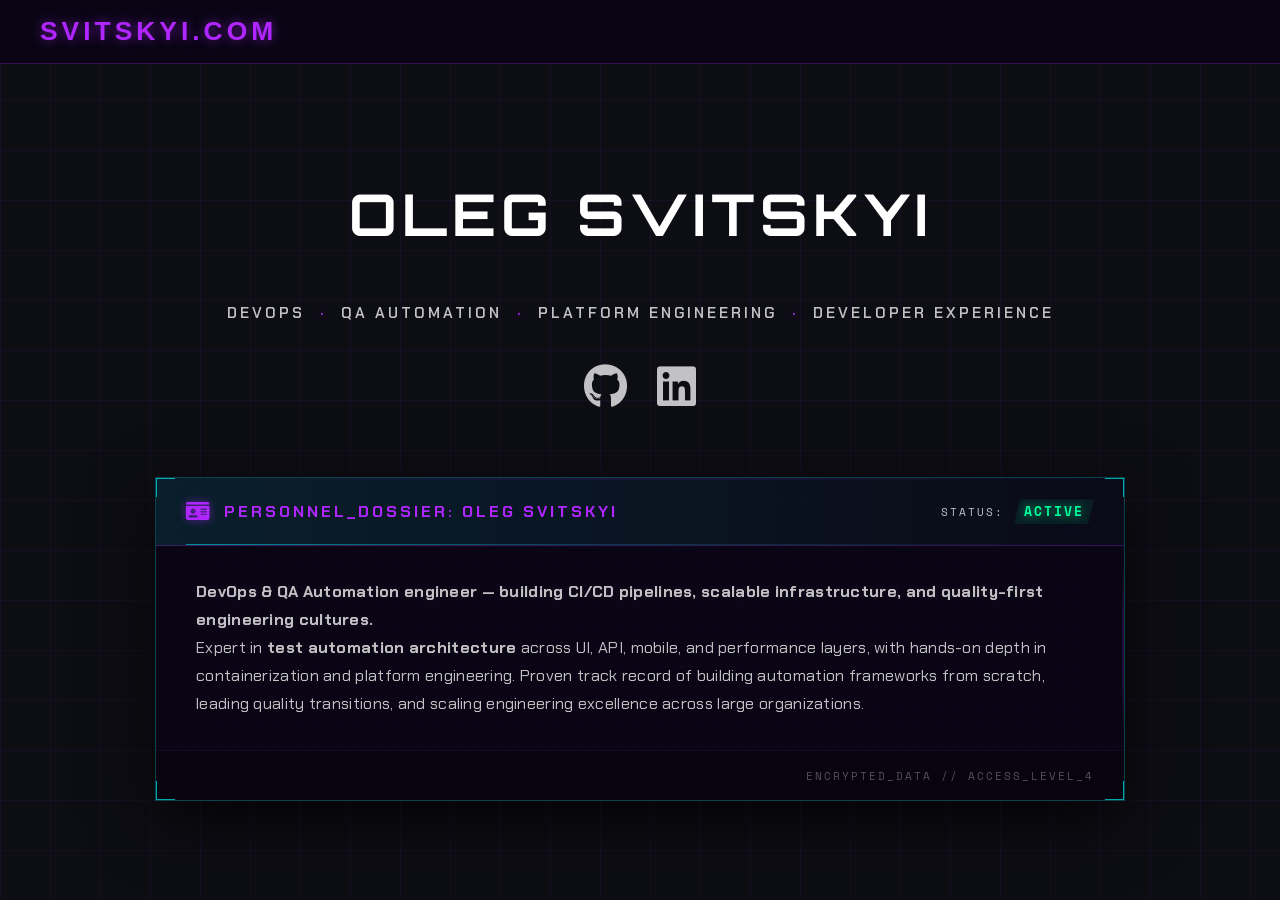
==== commit 3e06dde8: "Homepage: remove internal Command Center link and build comment; drop GEMINI.md Co-Authored-By: Clau" ====
--- a/index.html
+++ b/index.html
@@ -68,9 +68,6 @@
       <a href="https://svitskyi.com">svitskyi.com</a>
     </div>
 
-    <a href="https://commandcenter.svitskyi.com" class="nav-cc-link">
-      <i class="fas fa-terminal"></i> Command Center
-    </a>
   </div>
 </nav>
 
@@ -124,5 +121,3 @@
 
 </body>
 </html>
-
-<!-- This is index.html root page of the website. It is built with docker so whenever changes are required it should be rebuild/restarted using docker compose. Docker extention, not docker-compose binary -->
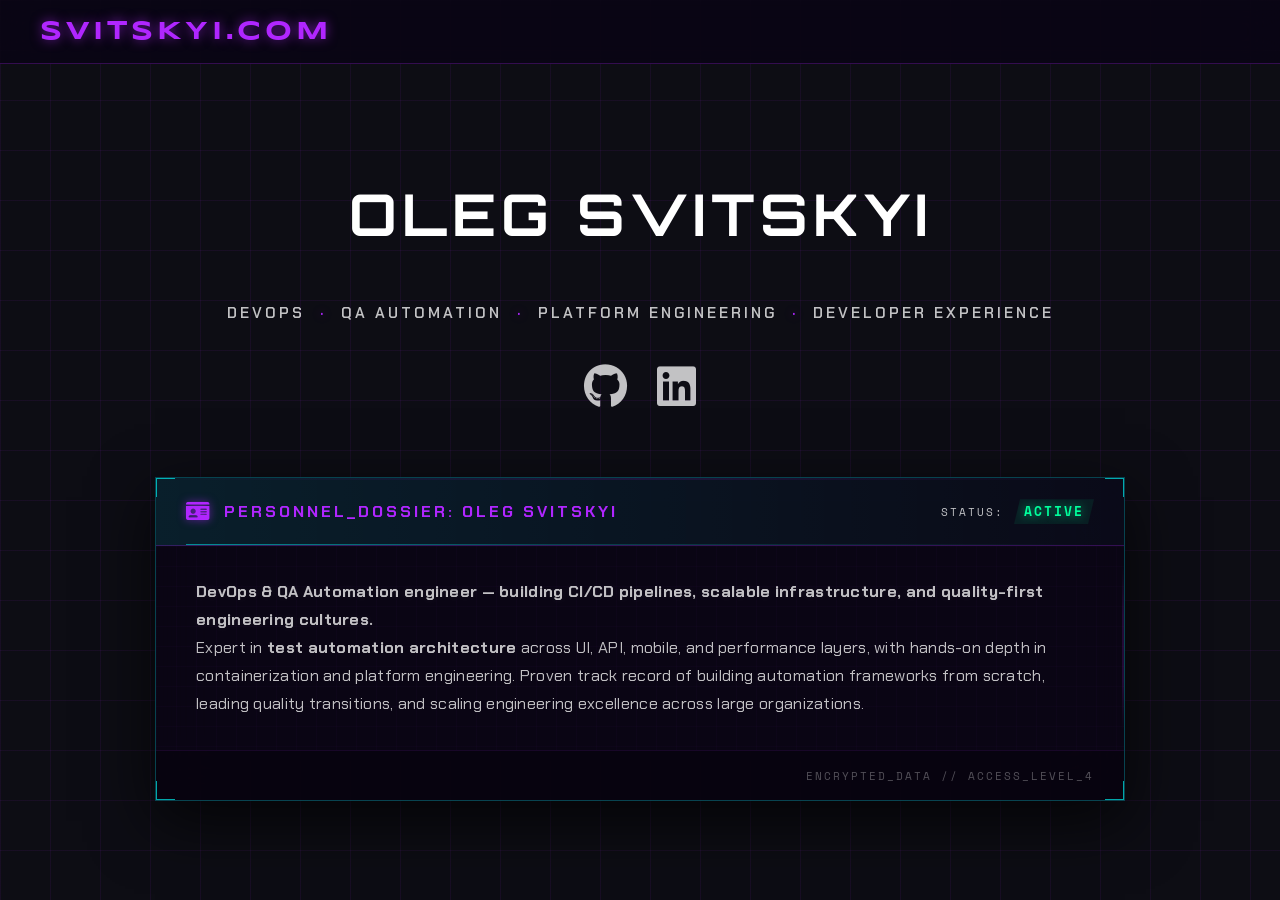
==== commit 1660cb65: "Self-host fonts and Font Awesome (no third-party requests); tighten CSP Co-Authored-By: Claude Sonne" ====
--- a/index.html
+++ b/index.html
@@ -34,13 +34,6 @@
       "url": "https://svitskyi.com/",
       "jobTitle": "DevOps & QA Automation Engineer",
       "description": "DevOps & QA Automation engineer specialising in CI/CD pipelines, test automation architecture, Kubernetes, and platform engineering.",
-      "email": "oleg@svitskyi.com",
-      "address": {
-        "@type": "PostalAddress",
-        "addressLocality": "Rolle",
-        "addressRegion": "VD",
-        "addressCountry": "CH"
-      },
       "sameAs": [
         "https://github.com/Svitskyi",
         "https://www.linkedin.com/in/oleg-svitskyi/"
@@ -48,14 +41,12 @@
     }
     </script>
 
-    <link rel="preconnect" href="https://fonts.googleapis.com">
-    <link rel="preconnect" href="https://fonts.gstatic.com" crossorigin>
-    <link href="https://fonts.googleapis.com/css2?family=Chakra+Petch:wght@400;600;700&family=Syncopate:wght@400;700&family=Rajdhani:wght@400;500;700&family=Space+Mono:wght@400;700&family=Roboto+Mono&family=Orbitron:wght@400;700;900&display=swap" rel="stylesheet">
+    <link rel="stylesheet" href="css/fonts.css">
     <link rel="stylesheet" href="css/styles.css?v=4.4">
     <link rel="icon" href="static/favicon.ico" type="image/x-icon">
     <link rel="apple-touch-icon" href="static/apple-touch-icon.png">
     <link rel="manifest" href="static/site.webmanifest">
-    <link rel="stylesheet" href="https://cdnjs.cloudflare.com/ajax/libs/font-awesome/6.0.0-beta3/css/all.min.css">
+    <link rel="stylesheet" href="css/fontawesome.min.css">
 </head>
 <body class="theme-blue responsive-body">
 
--- a/css/fonts.css
+++ b/css/fonts.css
@@ -0,0 +1,201 @@
+/* Self-hosted Google Fonts (SIL Open Font License 1.1). Subsets: latin, latin-ext. */
+@font-face {
+  font-family: 'Chakra Petch';
+  font-style: normal;
+  font-weight: 400;
+  font-display: swap;
+  src: url(../static/fonts/chakra-petch-400-latin-ext.woff2) format('woff2');
+  unicode-range: U+0100-02BA, U+02BD-02C5, U+02C7-02CC, U+02CE-02D7, U+02DD-02FF, U+0304, U+0308, U+0329, U+1D00-1DBF, U+1E00-1E9F, U+1EF2-1EFF, U+2020, U+20A0-20AB, U+20AD-20C4, U+2113, U+2C60-2C7F, U+A720-A7FF;
+}
+@font-face {
+  font-family: 'Chakra Petch';
+  font-style: normal;
+  font-weight: 400;
+  font-display: swap;
+  src: url(../static/fonts/chakra-petch-400-latin.woff2) format('woff2');
+  unicode-range: U+0000-00FF, U+0131, U+0152-0153, U+02BB-02BC, U+02C6, U+02DA, U+02DC, U+0304, U+0308, U+0329, U+2000-206F, U+20AC, U+2122, U+2191, U+2193, U+2212, U+2215, U+FEFF, U+FFFD;
+}
+@font-face {
+  font-family: 'Chakra Petch';
+  font-style: normal;
+  font-weight: 600;
+  font-display: swap;
+  src: url(../static/fonts/chakra-petch-600-latin-ext.woff2) format('woff2');
+  unicode-range: U+0100-02BA, U+02BD-02C5, U+02C7-02CC, U+02CE-02D7, U+02DD-02FF, U+0304, U+0308, U+0329, U+1D00-1DBF, U+1E00-1E9F, U+1EF2-1EFF, U+2020, U+20A0-20AB, U+20AD-20C4, U+2113, U+2C60-2C7F, U+A720-A7FF;
+}
+@font-face {
+  font-family: 'Chakra Petch';
+  font-style: normal;
+  font-weight: 600;
+  font-display: swap;
+  src: url(../static/fonts/chakra-petch-600-latin.woff2) format('woff2');
+  unicode-range: U+0000-00FF, U+0131, U+0152-0153, U+02BB-02BC, U+02C6, U+02DA, U+02DC, U+0304, U+0308, U+0329, U+2000-206F, U+20AC, U+2122, U+2191, U+2193, U+2212, U+2215, U+FEFF, U+FFFD;
+}
+@font-face {
+  font-family: 'Chakra Petch';
+  font-style: normal;
+  font-weight: 700;
+  font-display: swap;
+  src: url(../static/fonts/chakra-petch-700-latin-ext.woff2) format('woff2');
+  unicode-range: U+0100-02BA, U+02BD-02C5, U+02C7-02CC, U+02CE-02D7, U+02DD-02FF, U+0304, U+0308, U+0329, U+1D00-1DBF, U+1E00-1E9F, U+1EF2-1EFF, U+2020, U+20A0-20AB, U+20AD-20C4, U+2113, U+2C60-2C7F, U+A720-A7FF;
+}
+@font-face {
+  font-family: 'Chakra Petch';
+  font-style: normal;
+  font-weight: 700;
+  font-display: swap;
+  src: url(../static/fonts/chakra-petch-700-latin.woff2) format('woff2');
+  unicode-range: U+0000-00FF, U+0131, U+0152-0153, U+02BB-02BC, U+02C6, U+02DA, U+02DC, U+0304, U+0308, U+0329, U+2000-206F, U+20AC, U+2122, U+2191, U+2193, U+2212, U+2215, U+FEFF, U+FFFD;
+}
+@font-face {
+  font-family: 'Orbitron';
+  font-style: normal;
+  font-weight: 400;
+  font-display: swap;
+  src: url(../static/fonts/orbitron-400-latin.woff2) format('woff2');
+  unicode-range: U+0000-00FF, U+0131, U+0152-0153, U+02BB-02BC, U+02C6, U+02DA, U+02DC, U+0304, U+0308, U+0329, U+2000-206F, U+20AC, U+2122, U+2191, U+2193, U+2212, U+2215, U+FEFF, U+FFFD;
+}
+@font-face {
+  font-family: 'Orbitron';
+  font-style: normal;
+  font-weight: 700;
+  font-display: swap;
+  src: url(../static/fonts/orbitron-700-latin.woff2) format('woff2');
+  unicode-range: U+0000-00FF, U+0131, U+0152-0153, U+02BB-02BC, U+02C6, U+02DA, U+02DC, U+0304, U+0308, U+0329, U+2000-206F, U+20AC, U+2122, U+2191, U+2193, U+2212, U+2215, U+FEFF, U+FFFD;
+}
+@font-face {
+  font-family: 'Orbitron';
+  font-style: normal;
+  font-weight: 900;
+  font-display: swap;
+  src: url(../static/fonts/orbitron-900-latin.woff2) format('woff2');
+  unicode-range: U+0000-00FF, U+0131, U+0152-0153, U+02BB-02BC, U+02C6, U+02DA, U+02DC, U+0304, U+0308, U+0329, U+2000-206F, U+20AC, U+2122, U+2191, U+2193, U+2212, U+2215, U+FEFF, U+FFFD;
+}
+@font-face {
+  font-family: 'Rajdhani';
+  font-style: normal;
+  font-weight: 400;
+  font-display: swap;
+  src: url(../static/fonts/rajdhani-400-latin-ext.woff2) format('woff2');
+  unicode-range: U+0100-02BA, U+02BD-02C5, U+02C7-02CC, U+02CE-02D7, U+02DD-02FF, U+0304, U+0308, U+0329, U+1D00-1DBF, U+1E00-1E9F, U+1EF2-1EFF, U+2020, U+20A0-20AB, U+20AD-20C4, U+2113, U+2C60-2C7F, U+A720-A7FF;
+}
+@font-face {
+  font-family: 'Rajdhani';
+  font-style: normal;
+  font-weight: 400;
+  font-display: swap;
+  src: url(../static/fonts/rajdhani-400-latin.woff2) format('woff2');
+  unicode-range: U+0000-00FF, U+0131, U+0152-0153, U+02BB-02BC, U+02C6, U+02DA, U+02DC, U+0304, U+0308, U+0329, U+2000-206F, U+20AC, U+2122, U+2191, U+2193, U+2212, U+2215, U+FEFF, U+FFFD;
+}
+@font-face {
+  font-family: 'Rajdhani';
+  font-style: normal;
+  font-weight: 500;
+  font-display: swap;
+  src: url(../static/fonts/rajdhani-500-latin-ext.woff2) format('woff2');
+  unicode-range: U+0100-02BA, U+02BD-02C5, U+02C7-02CC, U+02CE-02D7, U+02DD-02FF, U+0304, U+0308, U+0329, U+1D00-1DBF, U+1E00-1E9F, U+1EF2-1EFF, U+2020, U+20A0-20AB, U+20AD-20C4, U+2113, U+2C60-2C7F, U+A720-A7FF;
+}
+@font-face {
+  font-family: 'Rajdhani';
+  font-style: normal;
+  font-weight: 500;
+  font-display: swap;
+  src: url(../static/fonts/rajdhani-500-latin.woff2) format('woff2');
+  unicode-range: U+0000-00FF, U+0131, U+0152-0153, U+02BB-02BC, U+02C6, U+02DA, U+02DC, U+0304, U+0308, U+0329, U+2000-206F, U+20AC, U+2122, U+2191, U+2193, U+2212, U+2215, U+FEFF, U+FFFD;
+}
+@font-face {
+  font-family: 'Rajdhani';
+  font-style: normal;
+  font-weight: 700;
+  font-display: swap;
+  src: url(../static/fonts/rajdhani-700-latin-ext.woff2) format('woff2');
+  unicode-range: U+0100-02BA, U+02BD-02C5, U+02C7-02CC, U+02CE-02D7, U+02DD-02FF, U+0304, U+0308, U+0329, U+1D00-1DBF, U+1E00-1E9F, U+1EF2-1EFF, U+2020, U+20A0-20AB, U+20AD-20C4, U+2113, U+2C60-2C7F, U+A720-A7FF;
+}
+@font-face {
+  font-family: 'Rajdhani';
+  font-style: normal;
+  font-weight: 700;
+  font-display: swap;
+  src: url(../static/fonts/rajdhani-700-latin.woff2) format('woff2');
+  unicode-range: U+0000-00FF, U+0131, U+0152-0153, U+02BB-02BC, U+02C6, U+02DA, U+02DC, U+0304, U+0308, U+0329, U+2000-206F, U+20AC, U+2122, U+2191, U+2193, U+2212, U+2215, U+FEFF, U+FFFD;
+}
+@font-face {
+  font-family: 'Roboto Mono';
+  font-style: normal;
+  font-weight: 400;
+  font-display: swap;
+  src: url(../static/fonts/roboto-mono-400-latin-ext.woff2) format('woff2');
+  unicode-range: U+0100-02BA, U+02BD-02C5, U+02C7-02CC, U+02CE-02D7, U+02DD-02FF, U+0304, U+0308, U+0329, U+1D00-1DBF, U+1E00-1E9F, U+1EF2-1EFF, U+2020, U+20A0-20AB, U+20AD-20C4, U+2113, U+2C60-2C7F, U+A720-A7FF;
+}
+@font-face {
+  font-family: 'Roboto Mono';
+  font-style: normal;
+  font-weight: 400;
+  font-display: swap;
+  src: url(../static/fonts/roboto-mono-400-latin.woff2) format('woff2');
+  unicode-range: U+0000-00FF, U+0131, U+0152-0153, U+02BB-02BC, U+02C6, U+02DA, U+02DC, U+0304, U+0308, U+0329, U+2000-206F, U+20AC, U+2122, U+2191, U+2193, U+2212, U+2215, U+FEFF, U+FFFD;
+}
+@font-face {
+  font-family: 'Space Mono';
+  font-style: normal;
+  font-weight: 400;
+  font-display: swap;
+  src: url(../static/fonts/space-mono-400-latin-ext.woff2) format('woff2');
+  unicode-range: U+0100-02BA, U+02BD-02C5, U+02C7-02CC, U+02CE-02D7, U+02DD-02FF, U+0304, U+0308, U+0329, U+1D00-1DBF, U+1E00-1E9F, U+1EF2-1EFF, U+2020, U+20A0-20AB, U+20AD-20C4, U+2113, U+2C60-2C7F, U+A720-A7FF;
+}
+@font-face {
+  font-family: 'Space Mono';
+  font-style: normal;
+  font-weight: 400;
+  font-display: swap;
+  src: url(../static/fonts/space-mono-400-latin.woff2) format('woff2');
+  unicode-range: U+0000-00FF, U+0131, U+0152-0153, U+02BB-02BC, U+02C6, U+02DA, U+02DC, U+0304, U+0308, U+0329, U+2000-206F, U+20AC, U+2122, U+2191, U+2193, U+2212, U+2215, U+FEFF, U+FFFD;
+}
+@font-face {
+  font-family: 'Space Mono';
+  font-style: normal;
+  font-weight: 700;
+  font-display: swap;
+  src: url(../static/fonts/space-mono-700-latin-ext.woff2) format('woff2');
+  unicode-range: U+0100-02BA, U+02BD-02C5, U+02C7-02CC, U+02CE-02D7, U+02DD-02FF, U+0304, U+0308, U+0329, U+1D00-1DBF, U+1E00-1E9F, U+1EF2-1EFF, U+2020, U+20A0-20AB, U+20AD-20C4, U+2113, U+2C60-2C7F, U+A720-A7FF;
+}
+@font-face {
+  font-family: 'Space Mono';
+  font-style: normal;
+  font-weight: 700;
+  font-display: swap;
+  src: url(../static/fonts/space-mono-700-latin.woff2) format('woff2');
+  unicode-range: U+0000-00FF, U+0131, U+0152-0153, U+02BB-02BC, U+02C6, U+02DA, U+02DC, U+0304, U+0308, U+0329, U+2000-206F, U+20AC, U+2122, U+2191, U+2193, U+2212, U+2215, U+FEFF, U+FFFD;
+}
+@font-face {
+  font-family: 'Syncopate';
+  font-style: normal;
+  font-weight: 400;
+  font-display: swap;
+  src: url(../static/fonts/syncopate-400-latin-ext.woff2) format('woff2');
+  unicode-range: U+0100-02BA, U+02BD-02C5, U+02C7-02CC, U+02CE-02D7, U+02DD-02FF, U+0304, U+0308, U+0329, U+1D00-1DBF, U+1E00-1E9F, U+1EF2-1EFF, U+2020, U+20A0-20AB, U+20AD-20C4, U+2113, U+2C60-2C7F, U+A720-A7FF;
+}
+@font-face {
+  font-family: 'Syncopate';
+  font-style: normal;
+  font-weight: 400;
+  font-display: swap;
+  src: url(../static/fonts/syncopate-400-latin.woff2) format('woff2');
+  unicode-range: U+0000-00FF, U+0131, U+0152-0153, U+02BB-02BC, U+02C6, U+02DA, U+02DC, U+0304, U+0308, U+0329, U+2000-206F, U+20AC, U+2122, U+2191, U+2193, U+2212, U+2215, U+FEFF, U+FFFD;
+}
+@font-face {
+  font-family: 'Syncopate';
+  font-style: normal;
+  font-weight: 700;
+  font-display: swap;
+  src: url(../static/fonts/syncopate-700-latin-ext.woff2) format('woff2');
+  unicode-range: U+0100-02BA, U+02BD-02C5, U+02C7-02CC, U+02CE-02D7, U+02DD-02FF, U+0304, U+0308, U+0329, U+1D00-1DBF, U+1E00-1E9F, U+1EF2-1EFF, U+2020, U+20A0-20AB, U+20AD-20C4, U+2113, U+2C60-2C7F, U+A720-A7FF;
+}
+@font-face {
+  font-family: 'Syncopate';
+  font-style: normal;
+  font-weight: 700;
+  font-display: swap;
+  src: url(../static/fonts/syncopate-700-latin.woff2) format('woff2');
+  unicode-range: U+0000-00FF, U+0131, U+0152-0153, U+02BB-02BC, U+02C6, U+02DA, U+02DC, U+0304, U+0308, U+0329, U+2000-206F, U+20AC, U+2122, U+2191, U+2193, U+2212, U+2215, U+FEFF, U+FFFD;
+}
